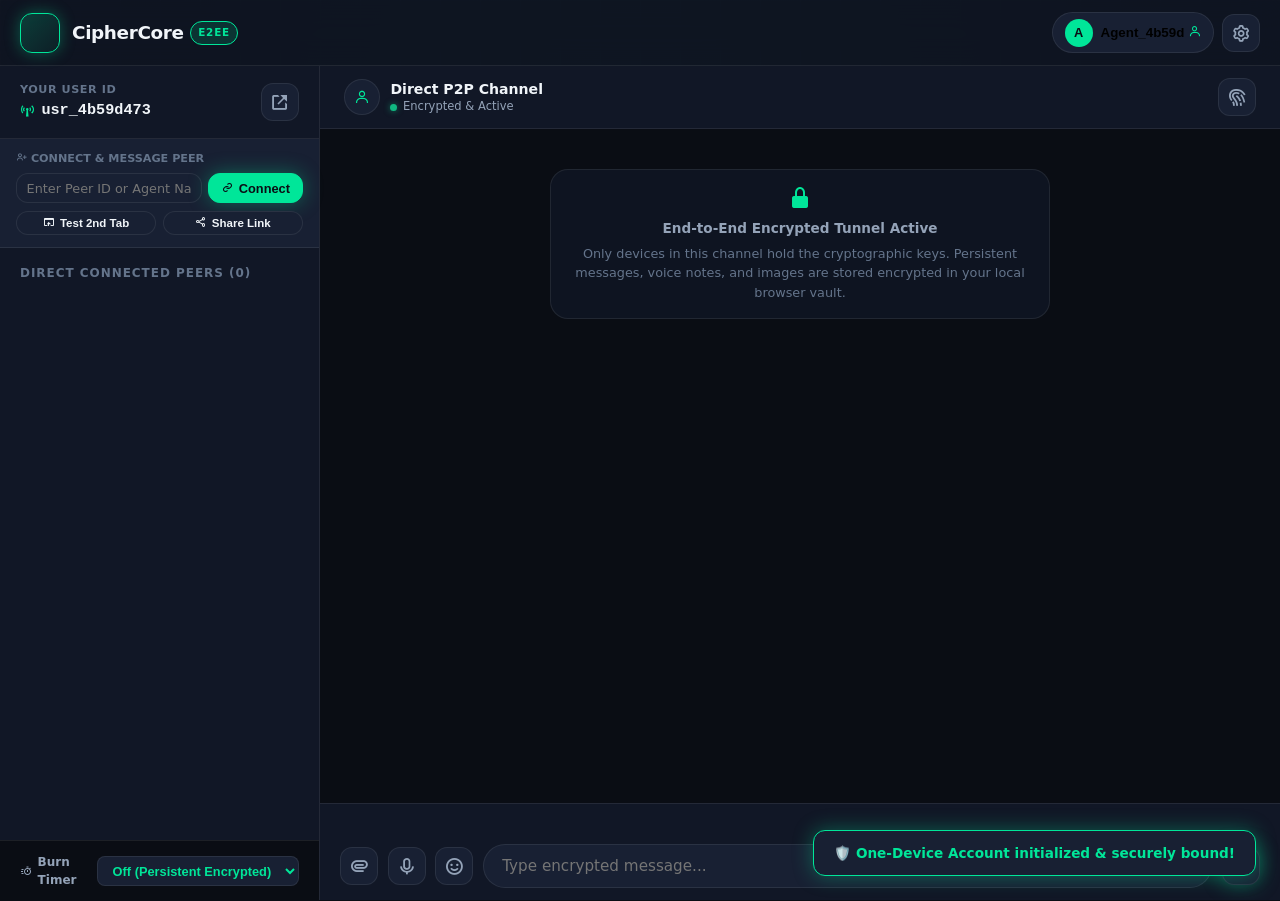
==== index.html @ 52e7b25f "feat: Minimalist UI redesign, uncluttered header, Profile and Settings modals, mobile responsive lay" ====
<!DOCTYPE html>
<html lang="en">
<head>
  <meta charset="UTF-8">
  <meta name="viewport" content="width=device-width, initial-scale=1.0, maximum-scale=1.0, user-scalable=no">
  <title>CipherCore | Zero-Server End-to-End Encrypted (E2EE) Private Chat</title>
  
  <!-- SEO, AEO, & GEO Meta Tags -->
  <meta name="description" content="CipherCore is a military-grade, zero-server, end-to-end encrypted (E2EE) peer-to-peer web chat with unique user URLs, AES-256-GCM encryption, voice notes, image previews, and local encrypted persistence.">
  <meta name="keywords" content="end to end encryption, zero server chat, private chat, E2EE, unique url chat, voice chat, image preview, WebCrypto API, AES-GCM, ECDH, secure messaging, github pages chat">
  <meta name="author" content="CipherCore Security Group">
  <meta name="robots" content="index, follow">
  <meta name="geo.region" content="US">
  <meta name="geo.placename" content="Decentralized / Zero Knowledge">

  <!-- Content Security Policy (Strict Supply-Chain & Zero-Exfiltration Defense) -->
  <meta http-equiv="Content-Security-Policy" content="default-src 'self' blob: data:; script-src 'self' 'unsafe-inline' https://unpkg.com; style-src 'self' 'unsafe-inline' https://fonts.googleapis.com https://unpkg.com; font-src 'self' https://fonts.gstatic.com https://unpkg.com; img-src 'self' data: blob: https:; media-src 'self' data: blob:; connect-src 'self' wss://0.peerjs.com https://0.peerjs.com wss://*.peerjs.com https://*.peerjs.com;">

  <!-- Open Graph / Social Cards -->
  <meta property="og:type" content="website">
  <meta property="og:url" content="https://chat.qezvo.in/">
  <meta property="og:title" content="CipherCore | Zero-Server End-to-End Encrypted Chat">
  <meta property="og:description" content="Serverless, peer-to-peer cryptographic chat with unique user access URLs, encrypted local history, voice notes, image previews, and 60-digit safety numbers.">
  <meta property="og:image" content="https://images.unsplash.com/photo-1550751827-4bd374c3f58b?auto=format&fit=crop&w=1200&q=80">
  <meta property="twitter:card" content="summary_large_image">
  <meta property="twitter:url" content="https://chat.qezvo.in/">
  <meta property="twitter:title" content="CipherCore | Military Grade E2EE Chat">
  <meta property="twitter:description" content="High security zero-server encrypted chat with unique user access URLs and multimedia previews.">
  <link rel="canonical" href="https://chat.qezvo.in/">

  <!-- Favicon & PWA Manifest -->
  <link rel="icon" href="data:image/svg+xml,<svg xmlns=%22http://www.w3.org/2000/svg%22 viewBox=%220 0 100 100%22><text y=%22.9em%22 font-size=%2290%22>🛡️</text></svg>">
  <link rel="manifest" href="manifest.json">
  <meta name="theme-color" content="#0a0d14">

  <!-- Boxicons Icon Library -->
  <link href="https://unpkg.com/boxicons@2.1.4/css/boxicons.min.css" rel="stylesheet">

  <!-- Google Fonts: Inter & JetBrains Mono -->
  <link rel="preconnect" href="https://fonts.googleapis.com">
  <link rel="preconnect" href="https://fonts.gstatic.com" crossorigin>
  <link href="https://fonts.googleapis.com/css2?family=Inter:wght@400;500;600;700;800&family=JetBrains+Mono:wght@400;600;700&display=swap" rel="stylesheet">

  <!-- Stylesheet -->
  <link rel="stylesheet" href="css/style.css?v=minimal_v2">
  <style>
    @media (max-width: 768px) {
      .header-desktop-only {
        display: none !important;
      }
    }
    .identity-banner {
      background: var(--bg-surface-glass);
      border-bottom: 1px solid var(--border-subtle);
      padding: 0.75rem 1.25rem;
      display: flex;
      flex-wrap: wrap;
      align-items: center;
      justify-content: space-between;
      gap: 0.75rem;
    }
    .url-chip-group {
      display: flex;
      flex: 1;
      gap: 0.75rem;
      min-width: 280px;
    }
    .url-chip {
      flex: 1;
      background: var(--bg-base);
      border: 1px solid var(--border-subtle);
      border-radius: var(--radius-md);
      padding: 0.4rem 0.65rem;
      display: flex;
      flex-direction: column;
      gap: 0.2rem;
    }
    .url-chip-label {
      font-size: 0.68rem;
      font-weight: 700;
      text-transform: uppercase;
      letter-spacing: 0.05em;
      display: flex;
      align-items: center;
      gap: 0.35rem;
    }
    .url-chip-row {
      display: flex;
      align-items: center;
      gap: 0.4rem;
    }
    .url-chip-input {
      flex: 1;
      background: transparent;
      border: none;
      color: var(--accent-primary);
      font-family: var(--font-mono);
      font-size: 0.78rem;
      outline: none;
      overflow: hidden;
      text-overflow: ellipsis;
      white-space: nowrap;
    }
    .user-pill-badge {
      display: flex;
      align-items: center;
      gap: 0.5rem;
      background: var(--bg-surface-elevated);
      border: 1px solid var(--border-subtle);
      padding: 0.35rem 0.75rem;
      border-radius: var(--radius-full);
      cursor: pointer;
      transition: border-color 0.2s, background 0.2s;
    }
    .user-pill-badge:hover {
      border-color: var(--accent-primary);
      background: var(--bg-surface-hover);
    }
    .user-pill-avatar {
      width: 28px;
      height: 28px;
      background: var(--accent-primary);
      color: var(--text-inverted);
      border-radius: var(--radius-full);
      display: flex;
      align-items: center;
      justify-content: center;
      font-weight: 800;
      font-size: 0.8rem;
    }
    .peer-connect-box {
      padding: 0.75rem 1rem;
      border-bottom: 1px solid var(--border-subtle);
      background: var(--bg-surface-elevated);
    }
  </style>
</head>
<body>

  <!-- Top App Navigation / Minimalist Header -->
  <header class="app-header">
    <a href="index.html" class="brand-section" title="CipherCore E2EE Architecture">
      <div class="brand-shield">
        <i class='bx bxs-shield-quarter'></i>
      </div>
      <div>
        <div class="brand-title">
          CipherCore <span class="brand-badge">E2EE</span>
        </div>
      </div>
    </a>

    <div class="header-actions">
      <!-- Profile Button (Avatar + Username, opens Profile Modal) -->
      <button type="button" class="user-pill-badge" id="btn-open-profile" title="My Profile & Unique Chat Links">
        <div class="user-pill-avatar" id="user-avatar-badge">A</div>
        <div class="user-pill-info">
          <strong id="user-badge-name">Agent</strong>
          <i class='bx bx-user' style="color:var(--accent-primary); font-size:0.8rem;"></i>
        </div>
      </button>

      <!-- Settings & Security Modal Trigger Button -->
      <button type="button" class="btn btn-secondary btn-icon" id="btn-open-settings" title="Settings & Security">
        <i class='bx bx-cog'></i>
      </button>
    </div>
  </header>

  <!-- Application Main Body -->
  <main class="app-container">

    <!-- ====================================================================
         VIEW 1: ONBOARDING & SETUP VIEW
         ==================================================================== -->
    <section id="view-setup" class="view">
      <div class="setup-view-wrapper">
        <div class="hero-header">
          <div class="hero-pill">
            <i class='bx bxs-lock-alt'></i> 100% Zero-Server Architecture • In-RAM Cryptography
          </div>
          <h1 class="hero-title">
            Military-Grade <span class="hero-highlight">P2P Encrypted</span> Messaging
          </h1>
          <p class="hero-desc">
            Direct peer-to-peer authenticated chat. No databases, no logs, zero cloud servers. Messages are encrypted with AES-256-GCM, PBKDF2 600k rounds, and ephemeral ECDH keys.
          </p>
        </div>

        <!-- Setup Card -->
        <div class="glass-card">
          <div class="card-tabs">
            <button class="tab-btn active" data-tab="create">
              <i class='bx bx-user-pin'></i> Create New Identity
            </button>
            <button class="tab-btn" data-tab="join">
              <i class='bx bx-chat'></i> Connect to Peer ID
            </button>
          </div>

          <form onsubmit="return false;">
            <div class="form-group">
              <label class="form-label" for="setup-username">
                <span>Codename / Username</span>
                <span style="font-size:0.75rem; color:var(--text-subtle);">Pseudonymous Identity</span>
              </label>
              <div class="form-input-wrapper">
                <i class='bx bx-user-circle form-input-icon'></i>
                <input type="text" id="setup-username" class="form-input" placeholder="e.g. Agent_Ghost" autocomplete="off" maxlength="24">
              </div>
            </div>

            <div class="form-group" id="room-id-field" style="display: none;">
              <label class="form-label" for="setup-room-id">
                <span>Target Peer / User ID</span>
                <span style="font-size:0.75rem; color:var(--text-subtle);">usr_...</span>
              </label>
              <div class="form-input-wrapper">
                <i class='bx bx-hash form-input-icon'></i>
                <input type="text" id="setup-room-id" class="form-input mono" placeholder="e.g. usr_a4f91b0c" autocomplete="off">
              </div>
            </div>

            <div class="form-group">
              <label class="form-label" for="setup-password">
                <span>16-Character Cryptographic Key</span>
                <span style="font-size:0.75rem; color:var(--accent-primary);">Auto-Generated CSPRNG</span>
              </label>
              <div class="form-input-wrapper">
                <i class='bx bx-key form-input-icon'></i>
                <input type="text" id="setup-password" class="form-input mono" autocomplete="off" spellcheck="false">
                <button type="button" class="form-action-btn" id="btn-copy-password" title="Copy Key to Clipboard">
                  <i class='bx bx-copy'></i>
                </button>
              </div>

              <div class="password-generator-bar">
                <div class="entropy-meter">
                  <div class="entropy-dots">
                    <span class="entropy-dot"></span>
                    <span class="entropy-dot"></span>
                    <span class="entropy-dot"></span>
                    <span class="entropy-dot"></span>
                  </div>
                  <span id="password-entropy" style="color:var(--accent-primary); font-weight:700;">102 bits</span>
                </div>
                <div class="generator-controls">
                  <button type="button" class="generator-btn" id="btn-regen-password">
                    <i class='bx bx-refresh'></i> Regenerate 16-Char Key
                  </button>
                </div>
              </div>
            </div>

            <button type="button" class="btn btn-primary" id="btn-submit-action" data-action="create" style="width: 100%; margin-top: 1.25rem; padding: 0.85rem;">
              <i class='bx bxs-shield-plus'></i> Generate New Identity & Key
            </button>
          </form>

          <div class="security-guarantees-grid">
            <div class="guarantee-item">
              <i class='bx bx-check-shield'></i>
              <span>AES-256-GCM AEAD</span>
            </div>
            <div class="guarantee-item">
              <i class='bx bx-sync'></i>
              <span>ECDH P-256 Forward Secrecy</span>
            </div>
            <div class="guarantee-item">
              <i class='bx bx-chip'></i>
              <span>PBKDF2 600k Iterations</span>
            </div>
            <div class="guarantee-item">
              <i class='bx bx-server'></i>
              <span>Zero-Server / GitHub Pages</span>
            </div>
          </div>
        </div>
      </div>
    </section>

    <!-- ====================================================================
         VIEW 2: ACTIVE CHATROOM & REAL-TIME P2P INTERFACE
         ==================================================================== -->
    <section id="view-chat" class="view active">
      <div class="chat-layout">

        <!-- Sidebar: Peer Mesh, Peer Search & Ephemeral Settings -->
        <aside class="chat-sidebar" id="chat-sidebar">
          <div class="sidebar-header">
            <div class="room-meta">
              <div class="room-label">Your User ID</div>
              <div class="room-id-display">
                <i class='bx bx-broadcast' style="color:var(--accent-primary);"></i>
                <span id="chat-room-id">usr_active</span>
              </div>
            </div>
            <div style="display:flex; align-items:center; gap:0.35rem;">
              <button class="btn btn-icon" id="btn-share-invite" title="Copy Public Chat Link">
                <i class='bx bx-link-external'></i>
              </button>
              <button class="btn btn-icon sidebar-close-btn" id="btn-close-sidebar" title="Close Drawer Menu">
                <i class='bx bx-x'></i>
              </button>
            </div>
          </div>

          <!-- Peer Connect Box (Search/Connect by Username or ID) -->
          <div class="peer-connect-box">
            <label style="font-size:0.7rem; color:var(--text-subtle); text-transform:uppercase; font-weight:700; display:block; margin-bottom:0.35rem;">
              <i class='bx bx-user-plus'></i> Connect & Message Peer
            </label>
            <div style="display:flex; gap:0.4rem;">
              <input type="text" id="input-peer-connect" class="form-input" style="padding:0.4rem 0.6rem; font-size:0.8rem; flex:1;" placeholder="Enter Peer ID or Agent Name">
              <button class="btn btn-primary" id="btn-connect-peer" style="padding:0.4rem 0.75rem; font-size:0.8rem; display:flex; align-items:center; gap:0.3rem;">
                <i class='bx bx-link'></i> Connect
              </button>
            </div>
            <div id="peer-connect-status" style="font-size:0.72rem; color:var(--text-muted); margin-top:0.35rem; display:none;"></div>
            
            <div style="display:flex; gap:0.4rem; margin-top:0.5rem;">
              <button type="button" class="btn btn-secondary" id="btn-test-second-tab" style="flex:1; padding:0.3rem 0.5rem; font-size:0.72rem; display:flex; align-items:center; justify-content:center; gap:0.3rem;" title="Opens a new tab to test messaging between two tabs on this device">
                <i class='bx bx-window-open'></i> Test 2nd Tab
              </button>
              <button type="button" class="btn btn-secondary" id="btn-copy-chat-quick" style="flex:1; padding:0.3rem 0.5rem; font-size:0.72rem; display:flex; align-items:center; justify-content:center; gap:0.3rem;" title="Copy public chat URL to share">
                <i class='bx bx-share-alt'></i> Share Link
              </button>
            </div>
          </div>

          <div class="sidebar-section-title">
            <span>Direct Connected Peers (<span id="connected-peer-count">0</span>)</span>
          </div>

          <ul class="peer-list" id="chat-peer-list">
            <!-- Dynamically populated peer items -->
          </ul>

          <div class="ephemeral-timer-selector">
            <label class="timer-label" for="select-ephemeral-timer">
              <i class='bx bx-timer'></i> Burn Timer
            </label>
            <select id="select-ephemeral-timer" class="timer-select">
              <option value="0">Off (Persistent Encrypted)</option>
              <option value="10">10 Seconds</option>
              <option value="30">30 Seconds</option>
              <option value="60">1 Minute</option>
              <option value="300">5 Minutes</option>
              <option value="3600">1 Hour</option>
            </select>
          </div>

          <!-- Mobile Quick Tools (Decoy, Theme, Whitepaper, Wipe) -->
          <div class="sidebar-mobile-tools">
            <div class="sidebar-section-title" style="padding: 0.25rem 0 0.5rem 0;">
              <span>System & Privacy Controls</span>
            </div>
            <div class="mobile-tools-grid">
              <button type="button" class="btn btn-secondary mobile-tool-btn" id="btn-mobile-decoy" title="Calculator Decoy Mode">
                <i class='bx bx-calculator'></i>
                <span>Decoy</span>
              </button>
              <button type="button" class="btn btn-secondary mobile-tool-btn" id="btn-mobile-theme" onclick="cycleAppTheme()" title="Switch Cyber Theme">
                <i class='bx bx-palette'></i>
                <span>Theme</span>
              </button>
              <a href="audit.html" class="btn btn-secondary mobile-tool-btn" title="Whitepaper & Threat Model">
                <i class='bx bx-book-open'></i>
                <span>Audit</span>
              </a>
              <button type="button" class="btn btn-secondary mobile-tool-btn text-danger" id="btn-mobile-reset" title="Wipe Local Data">
                <i class='bx bx-trash'></i>
                <span>Wipe</span>
              </button>
            </div>
          </div>
        </aside>

        <!-- Sidebar Tap-to-Dismiss Backdrop for Mobile Drawer -->
        <div class="sidebar-backdrop" id="sidebar-backdrop"></div>

        <!-- Main Chat Feed & Controls -->
        <section class="chat-main">
          <div class="chat-top-banner">
            <div class="chat-banner-left">
              <button class="btn btn-icon mobile-menu-btn" id="btn-mobile-menu" title="Open Peers Drawer">
                <i class='bx bx-menu'></i>
              </button>
              <div class="chat-peer-header-info">
                <div class="chat-peer-header-avatar" id="chat-active-peer-avatar">
                  <i class='bx bx-user'></i>
                </div>
                <div>
                  <div class="chat-peer-header-name" id="chat-active-peer-name">Direct P2P Channel</div>
                  <div class="chat-peer-header-status">
                    <span class="status-dot-pulse"></span>
                    <span id="chat-active-peer-status-text">Encrypted & Active</span>
                  </div>
                </div>
              </div>
            </div>

            <div class="chat-banner-actions">
              <button class="btn btn-secondary btn-icon" id="btn-open-safety-modal" title="View 60-digit Cryptographic Safety Numbers">
                <i class='bx bx-fingerprint'></i>
              </button>
            </div>
          </div>

          <!-- Messages Stream -->
          <div class="messages-container" id="messages-container">
            <div class="chat-welcome-notice">
              <i class='bx bxs-lock-alt'></i>
              <strong>End-to-End Encrypted Tunnel Active</strong>
              <p style="margin-top:0.35rem; font-size:0.8rem; color:var(--text-subtle);">
                Only devices in this channel hold the cryptographic keys. Persistent messages, voice notes, and images are stored encrypted in your local browser vault.
              </p>
            </div>
          </div>

          <!-- Chat Input Bar -->
          <div class="chat-input-area">
            <div class="typing-indicator-bar" id="typing-indicator"></div>

            <!-- Complete Comprehensive Emoji Picker Popover -->
            <div class="emoji-picker-popover" id="emoji-picker-popover" style="display: none;">
              <div class="emoji-picker-header">
                <div class="emoji-search-box">
                  <i class='bx bx-search'></i>
                  <input type="text" id="emoji-search-input" placeholder="Search emojis..." autocomplete="off">
                  <button type="button" id="btn-clear-emoji-search" style="display:none;"><i class='bx bx-x'></i></button>
                </div>
                <button type="button" class="btn-close-emoji" id="btn-close-emoji-picker" title="Close"><i class='bx bx-x'></i></button>
              </div>

              <!-- Category Navigation Tabs -->
              <div class="emoji-category-tabs" id="emoji-category-tabs">
                <button type="button" class="emoji-tab-btn active" data-cat="all" title="All Emojis">✨</button>
                <button type="button" class="emoji-tab-btn" data-cat="smileys" title="Smileys & Emotion">😃</button>
                <button type="button" class="emoji-tab-btn" data-cat="gestures" title="People & Gestures">👋</button>
                <button type="button" class="emoji-tab-btn" data-cat="nature" title="Animals & Nature">🐱</button>
                <button type="button" class="emoji-tab-btn" data-cat="food" title="Food & Drink">🍔</button>
                <button type="button" class="emoji-tab-btn" data-cat="travel" title="Travel & Places">🚀</button>
                <button type="button" class="emoji-tab-btn" data-cat="objects" title="Objects & Tech">💡</button>
                <button type="button" class="emoji-tab-btn" data-cat="symbols" title="Symbols & Security">🔒</button>
                <button type="button" class="emoji-tab-btn" data-cat="flags" title="Flags">🚩</button>
              </div>

              <!-- Scrollable Emoji Grid -->
              <div class="emoji-grid-container" id="emoji-grid-container">
                <!-- Dynamically rendered -->
              </div>

              <!-- Footer with emoji count and active hover preview -->
              <div class="emoji-picker-footer">
                <span id="emoji-preview-text">Click to insert emoji</span>
                <span id="emoji-count-badge" style="font-family:var(--font-mono); font-size:0.7rem; color:var(--text-subtle);">280+ Emojis</span>
              </div>
            </div>

            <div class="input-controls-row">
              <input type="file" id="file-input" style="display: none;">
              <button class="btn btn-icon" id="btn-attach-file" title="Send Encrypted Image, File, or Media">
                <i class='bx bx-paperclip'></i>
              </button>

              <button class="btn btn-icon" id="btn-record-voice" title="Record Encrypted Voice Note">
                <i class='bx bx-microphone'></i>
              </button>

              <!-- Emoji Picker Toggle Button -->
              <button class="btn btn-icon" id="btn-toggle-emoji-picker" title="Open Complete Emoji Picker">
                <i class='bx bx-smile'></i>
              </button>

              <div class="recording-bar" id="recording-bar" style="display: none;">
                <div class="recording-duration">
                  <span class="recording-dot"></span>
                  <span id="recording-duration">00:00</span>
                </div>

                <div class="recording-audio-meter">
                  <div class="voice-waveform-visualizer" id="voice-recording-visualizer">
                    <span class="v-bar"></span>
                    <span class="v-bar"></span>
                    <span class="v-bar"></span>
                    <span class="v-bar"></span>
                    <span class="v-bar"></span>
                    <span class="v-bar"></span>
                    <span class="v-bar"></span>
                    <span class="v-bar"></span>
                    <span class="v-bar"></span>
                    <span class="v-bar"></span>
                    <span class="v-bar"></span>
                    <span class="v-bar"></span>
                  </div>
                  <span id="voice-live-status" class="voice-live-status">Listening...</span>
                </div>

                <div style="display:flex; gap:0.5rem; align-items:center;">
                  <button type="button" class="btn btn-icon" id="btn-cancel-recording" style="background:transparent; color:#ff4757;" title="Cancel recording">
                    <i class='bx bx-x'></i>
                  </button>
                  <button type="button" class="btn btn-icon" id="btn-send-recording" style="background:var(--color-danger); color:#fff;" title="Send voice note">
                    <i class='bx bx-check'></i>
                  </button>
                </div>
              </div>

              <input type="text" id="chat-message-input" class="chat-input" placeholder="Type encrypted message..." autocomplete="off">

              <button class="btn btn-primary btn-icon" id="btn-send-message" title="Send Message">
                <i class='bx bxs-send'></i>
              </button>
            </div>
          </div>
        </section>

      </div>
    </section>

  </main>

  <!-- ====================================================================
       MODAL: IMAGE LIGHTBOX
       ==================================================================== -->
  <div class="image-lightbox-backdrop" id="image-lightbox">
    <button class="lightbox-close-btn" id="btn-close-lightbox" title="Close image preview">
      <i class='bx bx-x'></i>
    </button>
    <img src="" alt="Enlarged E2EE Image" id="lightbox-img" class="lightbox-img">
  </div>

  <!-- ====================================================================
       MODAL: SAFETY NUMBERS & SAS VERIFICATION
       ==================================================================== -->
  <div class="modal-backdrop" id="modal-safety-verification">
    <div class="modal-card">
      <div class="modal-header">
        <h3 class="modal-title">
          <i class='bx bx-fingerprint' style="color:var(--accent-primary);"></i> Cryptographic Safety Numbers
        </h3>
        <button class="btn btn-icon btn-close-modal">
          <i class='bx bx-x'></i>
        </button>
      </div>

      <p style="font-size: 0.85rem; color: var(--text-muted); line-height: 1.6;">
        Compare these 60 numbers with your peer over another secure channel (or in person). If they match exactly, your connection is guaranteed free from any Man-In-The-Middle (MITM) surveillance.
      </p>

      <div class="safety-number-box">
        <div class="safety-digits-grid" id="safety-digits-grid">
          <!-- 12 blocks of 5 digits rendered here -->
        </div>
      </div>

      <div style="text-align: center; margin-top: 1rem;">
        <button class="btn btn-primary" id="btn-verify-safety-ok" style="width: 100%;">
          <i class='bx bx-check-double'></i> I Have Verified Numbers
        </button>
      </div>
    </div>
  </div>

  <!-- ====================================================================
       MODAL 1: USER PROFILE & IDENTITY LINKS
       ==================================================================== -->
  <div class="modal-backdrop" id="modal-profile">
    <div class="modal-card" style="max-width: 520px;">
      <div class="modal-header">
        <h3 class="modal-title">
          <i class='bx bx-user-pin' style="color:var(--accent-primary);"></i> My Identity & Profile
        </h3>
        <button type="button" class="btn btn-icon btn-close-modal" title="Close">
          <i class='bx bx-x'></i>
        </button>
      </div>

      <!-- User Avatar & Codename Card -->
      <div class="profile-hero-card">
        <div class="profile-avatar-large" id="profile-avatar-large">A</div>
        <div style="flex:1;">
          <label class="form-label" for="vault-username">
            <span>Codename / Username</span>
            <span style="font-size:0.75rem; color:var(--accent-primary);">Pseudonymous Identity</span>
          </label>
          <div style="display:flex; gap:0.4rem; align-items:center;">
            <div class="form-input-wrapper" style="flex:1;">
              <i class='bx bx-user form-input-icon'></i>
              <input type="text" id="vault-username" class="form-input" maxlength="24" placeholder="Enter codename (e.g. Ghost)">
            </div>
            <button type="button" class="btn btn-primary" id="btn-save-vault-username" style="padding:0.6rem 0.95rem; font-size:0.82rem; white-space:nowrap; display:flex; align-items:center; gap:0.35rem;" title="Save codename">
              <i class='bx bx-check'></i> Save
            </button>
          </div>
          <div id="vault-username-feedback" style="font-size:0.75rem; color:var(--color-success); margin-top:0.35rem; display:none;">
            <i class='bx bx-check-circle'></i> Codename saved & synced across session
          </div>
        </div>
      </div>

      <!-- Permanent Device ID -->
      <div class="form-group" style="margin-top:1.15rem;">
        <label class="form-label" for="vault-device-id">
          <span>Permanent User / Device ID</span>
          <span style="font-size:0.72rem; color:var(--text-subtle);">Direct Peer Identifier</span>
        </label>
        <div class="form-input-wrapper">
          <i class='bx bx-fingerprint form-input-icon'></i>
          <input type="text" id="vault-device-id" class="form-input mono" readonly>
          <button type="button" class="form-action-btn" id="btn-copy-vault-id" title="Copy Device ID">
            <i class='bx bx-copy'></i>
          </button>
        </div>
      </div>

      <!-- 1. Unique Private Access URL -->
      <div class="url-chip" style="border-color: rgba(0, 230, 153, 0.3); margin-top:0.85rem; padding:0.65rem 0.85rem;">
        <div class="url-chip-label" style="color: var(--accent-primary); margin-bottom:0.3rem;">
          <i class='bx bx-key'></i> Your Unique Access URL (Bookmark to access this account)
        </div>
        <div class="url-chip-row">
          <input type="text" id="unique-access-url" class="url-chip-input" readonly spellcheck="false">
          <button type="button" class="btn btn-icon" id="btn-copy-access-url" style="width:30px; height:30px; font-size:1rem;" title="Copy Private Access URL">
            <i class='bx bx-copy'></i>
          </button>
        </div>
        <div style="font-size:0.7rem; color:var(--text-muted); margin-top:0.3rem;">
          Save this URL securely to restore this account on any browser without passwords.
        </div>
      </div>

      <!-- 2. Public Chat Link -->
      <div class="url-chip" style="border-color: rgba(59, 130, 246, 0.3); margin-top:0.85rem; padding:0.65rem 0.85rem;">
        <div class="url-chip-label" style="color: #60a5fa; margin-bottom:0.3rem;">
          <i class='bx bx-share-alt'></i> Public Chat Link (Share with friends so they message you)
        </div>
        <div class="url-chip-row">
          <input type="text" id="public-chat-url" class="url-chip-input" style="color:#93c5fd;" readonly spellcheck="false">
          <button type="button" class="btn btn-icon" id="btn-copy-public-url" style="width:30px; height:30px; font-size:1rem;" title="Copy Public Chat Link">
            <i class='bx bx-copy'></i>
          </button>
        </div>
        <div style="display:flex; gap:0.4rem; margin-top:0.5rem;">
          <button type="button" class="btn btn-secondary" id="btn-test-second-tab" style="flex:1; padding:0.35rem 0.6rem; font-size:0.75rem; display:flex; align-items:center; justify-content:center; gap:0.3rem;" title="Opens a new tab to test messaging on this device">
            <i class='bx bx-window-open'></i> Test in 2nd Tab
          </button>
          <button type="button" class="btn btn-secondary" id="btn-copy-chat-quick" style="flex:1; padding:0.35rem 0.6rem; font-size:0.75rem; display:flex; align-items:center; justify-content:center; gap:0.3rem;" title="Copy public chat URL to share">
            <i class='bx bx-share-alt'></i> Share Chat Link
          </button>
        </div>
      </div>

      <!-- Master Cryptographic Key (Masked with Eye Toggle) -->
      <div class="form-group" style="margin-top:0.85rem;">
        <label class="form-label" for="vault-secret-key">
          <span>16-Character Master Cryptographic Key</span>
          <span style="font-size:0.72rem; color:var(--accent-primary);">PBKDF2 600k CSPRNG</span>
        </label>
        <div class="form-input-wrapper">
          <i class='bx bx-key form-input-icon'></i>
          <input type="password" id="vault-secret-key" class="form-input mono" readonly>
          <button type="button" class="form-action-btn" id="btn-toggle-key-visibility" style="right: 2.5rem;" title="Show/Hide Key">
            <i class='bx bx-show' id="icon-toggle-key"></i>
          </button>
          <button type="button" class="form-action-btn" id="btn-copy-vault-key" title="Copy Master Key">
            <i class='bx bx-copy'></i>
          </button>
        </div>
      </div>

      <div style="margin-top:1.25rem;">
        <button type="button" class="btn btn-primary btn-close-modal" style="width:100%; padding:0.7rem;">
          <i class='bx bx-check'></i> Done
        </button>
      </div>
    </div>
  </div>

  <!-- ====================================================================
       MODAL 2: SETTINGS & SECURITY CONTROLS
       ==================================================================== -->
  <div class="modal-backdrop" id="modal-settings">
    <div class="modal-card" style="max-width: 520px;">
      <div class="modal-header">
        <h3 class="modal-title">
          <i class='bx bx-cog' style="color:var(--accent-primary);"></i> Settings & Security
        </h3>
        <button type="button" class="btn btn-icon btn-close-modal" title="Close">
          <i class='bx bx-x'></i>
        </button>
      </div>

      <div class="settings-sections-list">
        <!-- 1. System Lock & Privacy -->
        <div class="settings-group">
          <div class="settings-group-title">
            <i class='bx bxs-lock-alt'></i> Security & Locking
          </div>

          <!-- System Lock Button Row -->
          <div class="settings-row">
            <div>
              <div class="settings-row-label">System Lock</div>
              <div class="settings-row-desc">Lock current session with your 4-digit PIN</div>
            </div>
            <button type="button" class="btn btn-secondary" id="btn-system-lock" style="padding:0.4rem 0.75rem; font-size:0.8rem; display:flex; align-items:center; gap:0.35rem;">
              <i class='bx bxs-lock-alt'></i> <span>Lock Now</span>
            </button>
          </div>

          <!-- PIN Lock Configuration -->
          <div class="settings-row" style="flex-direction:column; align-items:stretch; gap:0.5rem;">
            <div style="display:flex; justify-content:space-between; align-items:center;">
              <div>
                <div class="settings-row-label">4-Digit PIN Security</div>
                <div class="settings-row-desc">Require PIN to open app on this device</div>
              </div>
              <label style="display:flex; align-items:center; gap:0.35rem; cursor:pointer; font-size:0.78rem; color:var(--text-muted);">
                <input type="checkbox" id="toggle-pin-lock" style="cursor:pointer;"> Enable
              </label>
            </div>
            <div id="pin-lock-inputs" style="display:none; gap:0.5rem;">
              <input type="password" id="input-device-pin" class="form-input mono" placeholder="Set 4-digit PIN" maxlength="6" style="padding:0.4rem 0.75rem; font-size:0.85rem; flex:1;">
              <button type="button" class="btn btn-primary" id="btn-save-pin" style="padding:0.4rem 0.85rem; font-size:0.8rem;">Save PIN</button>
            </div>
          </div>

          <!-- Decoy Mode -->
          <div class="settings-row">
            <div>
              <div class="settings-row-label">Calculator Decoy Mode</div>
              <div class="settings-row-desc">Disguise app as functional calculator (Type 1337= to exit)</div>
            </div>
            <button type="button" class="btn btn-secondary" id="btn-toggle-decoy" style="padding:0.4rem 0.75rem; font-size:0.8rem; display:flex; align-items:center; gap:0.35rem;">
              <i class='bx bx-calculator'></i> <span>Open Decoy</span>
            </button>
          </div>
        </div>

        <!-- 2. Preferences & Appearance -->
        <div class="settings-group" style="margin-top:1rem;">
          <div class="settings-group-title">
            <i class='bx bx-palette'></i> Preferences & Appearance
          </div>

          <!-- Theme -->
          <div class="settings-row">
            <div>
              <div class="settings-row-label">Cyber Theme</div>
              <div class="settings-row-desc">Cycle dark and minimalist themes</div>
            </div>
            <button type="button" class="btn btn-secondary" id="btn-theme-toggle" onclick="cycleAppTheme()" style="padding:0.4rem 0.75rem; font-size:0.8rem; display:flex; align-items:center; gap:0.35rem;">
              <i class='bx bx-palette'></i> <span>Switch Theme</span>
            </button>
          </div>

          <!-- Ephemeral Timer Default -->
          <div class="settings-row">
            <div>
              <div class="settings-row-label">Message Burn Timer</div>
              <div class="settings-row-desc">Self-destruct timer for messages</div>
            </div>
            <select id="select-ephemeral-timer" class="timer-select" style="max-width:140px; padding:0.35rem 0.5rem; font-size:0.78rem;">
              <option value="0">Off (Persistent)</option>
              <option value="10">10 Seconds</option>
              <option value="30">30 Seconds</option>
              <option value="60">1 Minute</option>
              <option value="300">5 Minutes</option>
              <option value="3600">1 Hour</option>
            </select>
          </div>
        </div>

        <!-- 3. Danger Zone & Purge -->
        <div class="settings-group" style="margin-top:1rem;">
          <div class="settings-group-title" style="color:var(--color-danger);">
            <i class='bx bx-shield-x'></i> Danger Zone
          </div>

          <!-- Panic Killswitch -->
          <div class="settings-row">
            <div>
              <div class="settings-row-label" style="color:var(--color-danger);">Emergency Panic Killswitch</div>
              <div class="settings-row-desc">Purge all keys, local storage, and redirect</div>
            </div>
            <button type="button" class="btn btn-panic" id="btn-panic-wipe" style="padding:0.4rem 0.85rem; font-size:0.8rem; display:flex; align-items:center; gap:0.35rem;" title="EMERGENCY KILLSWITCH: Immediately wipes all keys, purges RAM, and redirects">
              <i class='bx bxs-flame'></i> <span>Panic Wipe</span>
            </button>
          </div>

          <!-- Export Backup -->
          <div class="settings-row">
            <div>
              <div class="settings-row-label">Export Account Backup</div>
              <div class="settings-row-desc">Download encrypted account JSON backup</div>
            </div>
            <button type="button" class="btn btn-secondary" id="btn-export-backup" style="padding:0.4rem 0.75rem; font-size:0.8rem; display:flex; align-items:center; gap:0.35rem;">
              <i class='bx bx-export'></i> <span>Export</span>
            </button>
          </div>

          <!-- Reset / Wipe Account -->
          <div class="settings-row">
            <div>
              <div class="settings-row-label">Reset Local Account</div>
              <div class="settings-row-desc">Wipe local data and generate a new identity</div>
            </div>
            <button type="button" class="btn btn-secondary text-danger" id="btn-reset-account" style="padding:0.4rem 0.75rem; font-size:0.8rem; display:flex; align-items:center; gap:0.35rem;">
              <i class='bx bx-trash'></i> <span>Reset</span>
            </button>
          </div>
        </div>

        <!-- Threat Model Link -->
        <div style="margin-top:1rem;">
          <a href="audit.html" class="btn btn-secondary" style="width:100%; padding:0.55rem; font-size:0.8rem; display:flex; align-items:center; justify-content:center; gap:0.4rem;">
            <i class='bx bx-book-open'></i> <span>Cryptographic Threat Model & Whitepaper</span>
          </a>
        </div>
      </div>

      <div style="margin-top:1.25rem;">
        <button type="button" class="btn btn-primary btn-close-modal" style="width:100%; padding:0.7rem;">
          <i class='bx bx-check'></i> Close Settings
        </button>
      </div>
    </div>
  </div>

  <!-- ====================================================================
       DEVICE PIN UNLOCK OVERLAY (Active if PIN lock is enabled)
       ==================================================================== -->
  <div class="modal-backdrop" id="device-pin-overlay">
    <div class="modal-card pin-overlay-card" style="max-width: 360px; text-align: center;">
      <div class="pin-shield-icon">
        <i class='bx bxs-lock-alt'></i>
      </div>
      <h3 style="font-size: 1.25rem; font-weight: 700; margin-bottom: 0.35rem;">System Locked</h3>
      <p style="font-size: 0.8rem; color: var(--text-muted); margin-bottom: 1.15rem;">
        Enter your 4-digit security PIN to unlock this session.
      </p>
      
      <!-- Visual PIN Indicator Dots -->
      <div class="pin-dots-row" id="pin-dots-row">
        <span class="pin-dot"></span>
        <span class="pin-dot"></span>
        <span class="pin-dot"></span>
        <span class="pin-dot"></span>
      </div>

      <!-- Hidden / Styled Input for Physical Keyboard Support -->
      <input type="password" id="unlock-pin-input" class="form-input mono pin-stealth-input" placeholder="••••" maxlength="4" autocomplete="off" inputmode="numeric">

      <!-- On-Screen Numeric Keypad -->
      <div class="pin-numpad-grid" id="pin-numpad">
        <button type="button" class="numpad-btn" data-key="1">1</button>
        <button type="button" class="numpad-btn" data-key="2">2</button>
        <button type="button" class="numpad-btn" data-key="3">3</button>
        <button type="button" class="numpad-btn" data-key="4">4</button>
        <button type="button" class="numpad-btn" data-key="5">5</button>
        <button type="button" class="numpad-btn" data-key="6">6</button>
        <button type="button" class="numpad-btn" data-key="7">7</button>
        <button type="button" class="numpad-btn" data-key="8">8</button>
        <button type="button" class="numpad-btn" data-key="9">9</button>
        <button type="button" class="numpad-btn numpad-action" data-key="clear" title="Clear">C</button>
        <button type="button" class="numpad-btn" data-key="0">0</button>
        <button type="button" class="numpad-btn numpad-action" data-key="backspace" title="Backspace"><i class='bx bx-backspace'></i></button>
      </div>
      
      <div style="margin-top: 1rem;">
        <button type="button" class="btn btn-primary" id="btn-unlock-pin" style="width:100%; padding:0.65rem;">
          <i class='bx bx-lock-open-alt'></i> Unlock Session
        </button>
      </div>

      <div style="margin-top: 0.75rem;">
        <button type="button" id="btn-forgot-pin" style="background:none; border:none; color:var(--text-subtle); font-size:0.75rem; cursor:pointer; text-decoration:underline;">
          Forgot PIN? Wipe & Reset
        </button>
      </div>
    </div>
  </div>

  <!-- ====================================================================
       DECOY MODE / STEALTH CALCULATOR
       ==================================================================== -->
  <div class="decoy-screen" id="decoy-screen">
    <div class="calculator-wrapper">
      <input type="text" id="calc-display" class="calc-display" value="0" readonly>
      <div class="calc-grid">
        <button class="calc-btn action">C</button>
        <button class="calc-btn action">(</button>
        <button class="calc-btn action">)</button>
        <button class="calc-btn operator">/</button>

        <button class="calc-btn">7</button>
        <button class="calc-btn">8</button>
        <button class="calc-btn">9</button>
        <button class="calc-btn operator">*</button>

        <button class="calc-btn">4</button>
        <button class="calc-btn">5</button>
        <button class="calc-btn">6</button>
        <button class="calc-btn operator">-</button>

        <button class="calc-btn">1</button>
        <button class="calc-btn">2</button>
        <button class="calc-btn">3</button>
        <button class="calc-btn operator">+</button>

        <button class="calc-btn">0</button>
        <button class="calc-btn">.</button>
        <button class="calc-btn operator" style="grid-column: span 2;">=</button>
      </div>
    </div>
    <div style="margin-top: 1.5rem; color: #5f6368; font-size: 0.75rem;">
      Double-click or enter secret code <strong>1337 =</strong> to unlock
    </div>
  </div>

  <!-- Self-Hosted PeerJS Library with Subresource Integrity (SRI) -->
  <script src="js/vendor/peerjs.min.js" integrity="sha384-nlUQ8ZqCbvStErob+biJNzSgltf6urV3VGqhfIfzhmg9RXmpeRm76ELw0pYnKlTR"></script>

  <!-- Application Logic -->
  <script src="js/crypto.js"></script>
  <script src="js/webrtc.js"></script>
  <script src="js/app.js?v=minimal_v2"></script>

  <!-- Theme Switching Script Helper -->
  <script>
    const themes = ['stealth', 'violet', 'cyan'];
    let currentThemeIdx = 0;
    function cycleAppTheme() {
      currentThemeIdx = (currentThemeIdx + 1) % themes.length;
      const theme = themes[currentThemeIdx];
      if (theme === 'stealth') {
        document.documentElement.removeAttribute('data-theme');
      } else {
        document.documentElement.setAttribute('data-theme', theme);
      }
      if (window.cipherApp) {
        window.cipherApp.showToast(`Theme switched to ${theme.toUpperCase()}`);
      }
    }
  </script>
</body>
</html>
---- css/style.css ----
/* ==============================================================================
   CIPHERCORE E2EE CHAT APPLICATION STYLESHEET
   Aesthetics: Modern Cyber-Security, Glassmorphism, Stealth Dark Mode, Micro-animations
   Responsiveness: Mobile-First, Flexbox & CSS Grid, Fluid Typography
   Accessibility: High Contrast, Focus Indicators, WCAG AA Compliant
   ============================================================================== */

:root {
  /* Color Palette - Obsidian Stealth (Default) */
  --bg-base: #0a0d14;
  --bg-surface: #111726;
  --bg-surface-glass: rgba(17, 23, 38, 0.75);
  --bg-surface-elevated: #182033;
  --bg-surface-hover: #1e2942;
  --border-subtle: rgba(255, 255, 255, 0.08);
  --border-glow: rgba(0, 230, 153, 0.25);

  /* Primary Accent: Cryptographic Emerald / Neon Mint */
  --accent-primary: #00e699;
  --accent-primary-hover: #00ffaa;
  --accent-primary-glow: rgba(0, 230, 153, 0.35);
  --accent-secondary: #3b82f6;
  --accent-secondary-glow: rgba(59, 130, 246, 0.3);

  /* Security & Status Colors */
  --color-danger: #ff4757;
  --color-danger-glow: rgba(255, 71, 87, 0.35);
  --color-warning: #ffa502;
  --color-success: #2ed573;
  --color-info: #70a1ff;

  /* Typography Colors */
  --text-main: #f1f5f9;
  --text-muted: #94a3b8;
  --text-subtle: #64748b;
  --text-inverted: #0a0d14;

  /* Fonts */
  --font-sans: 'Inter', system-ui, -apple-system, BlinkMacSystemFont, 'Segoe UI', Roboto, sans-serif;
  --font-mono: 'JetBrains Mono', 'Fira Code', 'SF Mono', Consolas, monospace;

  /* Geometry & Shadows */
  --radius-sm: 8px;
  --radius-md: 12px;
  --radius-lg: 18px;
  --radius-xl: 24px;
  --radius-full: 9999px;

  --shadow-glass: 0 8px 32px 0 rgba(0, 0, 0, 0.45);
  --shadow-glow: 0 0 20px var(--accent-primary-glow);
  --shadow-danger: 0 0 20px var(--color-danger-glow);

  --transition-fast: 0.15s cubic-bezier(0.4, 0, 0.2, 1);
  --transition-normal: 0.25s cubic-bezier(0.4, 0, 0.2, 1);
  --transition-bounce: 0.4s cubic-bezier(0.175, 0.885, 0.32, 1.275);
}

/* Cyber Violet Theme */
[data-theme="violet"] {
  --bg-base: #0b0914;
  --bg-surface: #151128;
  --bg-surface-glass: rgba(21, 17, 40, 0.78);
  --bg-surface-elevated: #1e1939;
  --bg-surface-hover: #29224d;
  --accent-primary: #a855f7;
  --accent-primary-hover: #c084fc;
  --accent-primary-glow: rgba(168, 85, 247, 0.35);
  --border-glow: rgba(168, 85, 247, 0.3);
}

/* Electric Cyan Theme */
[data-theme="cyan"] {
  --bg-base: #061118;
  --bg-surface: #0c1e2b;
  --bg-surface-glass: rgba(12, 30, 43, 0.78);
  --bg-surface-elevated: #112a3d;
  --bg-surface-hover: #193a52;
  --accent-primary: #06b6d4;
  --accent-primary-hover: #22d3ee;
  --accent-primary-glow: rgba(6, 182, 212, 0.35);
  --border-glow: rgba(6, 182, 212, 0.3);
}

/* Reset & Base */
*, *::before, *::after {
  box-sizing: border-box;
  margin: 0;
  padding: 0;
}

html, body {
  width: 100%;
  height: 100%;
  font-family: var(--font-sans);
  background-color: var(--bg-base);
  color: var(--text-main);
  line-height: 1.5;
  overflow-x: hidden;
  -webkit-font-smoothing: antialiased;
  -moz-osx-font-smoothing: grayscale;
}

/* Background Cyber Grid Pattern */
body::before {
  content: '';
  position: fixed;
  top: 0;
  left: 0;
  width: 100%;
  height: 100%;
  background-image: 
    radial-gradient(circle at 50% 20%, rgba(0, 230, 153, 0.04) 0%, transparent 60%),
    linear-gradient(rgba(255, 255, 255, 0.02) 1px, transparent 1px),
    linear-gradient(90deg, rgba(255, 255, 255, 0.02) 1px, transparent 1px);
  background-size: 100% 100%, 40px 40px, 40px 40px;
  pointer-events: none;
  z-index: 0;
}

/* Privacy Blur Effect when Tab Inactive / Screen Obscured */
body.privacy-blurred main {
  filter: blur(14px) brightness(0.7);
  pointer-events: none;
  transition: filter var(--transition-normal);
}

/* Top App Bar / HUD */
.app-header {
  position: sticky;
  top: 0;
  z-index: 100;
  background: var(--bg-surface-glass);
  backdrop-filter: blur(16px);
  -webkit-backdrop-filter: blur(16px);
  border-bottom: 1px solid var(--border-subtle);
  padding: 0.75rem 1.25rem;
  display: flex;
  align-items: center;
  justify-content: space-between;
  gap: 1rem;
}

.brand-section {
  display: flex;
  align-items: center;
  gap: 0.75rem;
  text-decoration: none;
  color: inherit;
}

.brand-shield {
  width: 40px;
  height: 40px;
  background: linear-gradient(135deg, rgba(0, 230, 153, 0.2), rgba(0, 230, 153, 0.05));
  border: 1px solid var(--accent-primary);
  border-radius: var(--radius-md);
  display: flex;
  align-items: center;
  justify-content: center;
  color: var(--accent-primary);
  font-size: 1.4rem;
  box-shadow: 0 0 15px var(--accent-primary-glow);
  animation: pulse-glow 3s infinite alternate ease-in-out;
}

@keyframes pulse-glow {
  0% { box-shadow: 0 0 10px var(--accent-primary-glow); }
  100% { box-shadow: 0 0 22px var(--accent-primary-glow); }
}

.brand-title {
  font-size: 1.15rem;
  font-weight: 700;
  letter-spacing: -0.02em;
  display: flex;
  align-items: center;
  gap: 0.4rem;
}

.brand-badge {
  font-size: 0.65rem;
  text-transform: uppercase;
  font-weight: 800;
  letter-spacing: 0.08em;
  padding: 0.2rem 0.45rem;
  border-radius: var(--radius-full);
  background: rgba(0, 230, 153, 0.15);
  color: var(--accent-primary);
  border: 1px solid var(--accent-primary);
}

.header-actions {
  display: flex;
  align-items: center;
  gap: 0.5rem;
}

/* Buttons */
.btn {
  display: inline-flex;
  align-items: center;
  justify-content: center;
  gap: 0.5rem;
  padding: 0.6rem 1.1rem;
  border-radius: var(--radius-md);
  font-size: 0.9rem;
  font-weight: 600;
  cursor: pointer;
  border: 1px solid transparent;
  transition: all var(--transition-fast);
  text-decoration: none;
  outline: none;
  user-select: none;
}

.btn:focus-visible {
  box-shadow: 0 0 0 3px var(--accent-primary-glow);
}

.btn-primary {
  background: var(--accent-primary);
  color: var(--text-inverted);
  border-color: var(--accent-primary);
  box-shadow: var(--shadow-glow);
}

.btn-primary:hover {
  background: var(--accent-primary-hover);
  transform: translateY(-1px);
  box-shadow: 0 0 24px var(--accent-primary-glow);
}

.btn-secondary {
  background: var(--bg-surface-elevated);
  color: var(--text-main);
  border-color: var(--border-subtle);
}

.btn-secondary:hover {
  background: var(--bg-surface-hover);
  border-color: rgba(255, 255, 255, 0.2);
}

.btn-danger {
  background: rgba(255, 71, 87, 0.15);
  color: var(--color-danger);
  border-color: rgba(255, 71, 87, 0.35);
}

.btn-danger:hover {
  background: var(--color-danger);
  color: #fff;
  box-shadow: var(--shadow-danger);
}

.btn-icon {
  width: 38px;
  height: 38px;
  padding: 0;
  border-radius: var(--radius-md);
  font-size: 1.25rem;
  background: var(--bg-surface-elevated);
  color: var(--text-muted);
  border: 1px solid var(--border-subtle);
}

.btn-icon:hover {
  color: var(--text-main);
  background: var(--bg-surface-hover);
  border-color: rgba(255, 255, 255, 0.2);
}

.btn-icon.active {
  color: var(--accent-primary);
  border-color: var(--accent-primary);
  background: rgba(0, 230, 153, 0.1);
}

/* Panic Killswitch Button */
.btn-panic {
  background: linear-gradient(135deg, rgba(255, 71, 87, 0.25), rgba(255, 71, 87, 0.05));
  color: var(--color-danger);
  border: 1px solid rgba(255, 71, 87, 0.4);
  font-weight: 700;
  padding: 0.45rem 0.85rem;
  font-size: 0.82rem;
  animation: danger-glow 2.5s infinite alternate;
}

@keyframes danger-glow {
  0% { border-color: rgba(255, 71, 87, 0.3); }
  100% { border-color: rgba(255, 71, 87, 0.8); box-shadow: 0 0 12px var(--color-danger-glow); }
}

.btn-panic:hover {
  background: var(--color-danger);
  color: #ffffff;
}

/* Main Container Layout */
.app-container {
  position: relative;
  z-index: 1;
  max-width: 1400px;
  margin: 0 auto;
  min-height: calc(100vh - 65px);
  min-height: calc(100dvh - 65px);
  width: 100%;
  display: flex;
  flex-direction: column;
}

/* Views (SPA Switching) */
.view {
  display: none;
  opacity: 0;
  transform: translateY(8px);
  transition: opacity var(--transition-normal), transform var(--transition-normal);
}

.view.active {
  display: flex;
  opacity: 1;
  transform: translateY(0);
  flex-direction: column;
  flex: 1;
}

/* ==============================================================================
   VIEW 1: LANDING & ROOM SETUP VIEW
   ============================================================================== */
.setup-view-wrapper {
  display: flex;
  flex-direction: column;
  align-items: center;
  justify-content: center;
  padding: 2rem 1.25rem;
  min-height: calc(100vh - 80px);
}

.hero-header {
  text-align: center;
  max-width: 680px;
  margin-bottom: 2rem;
}

.hero-pill {
  display: inline-flex;
  align-items: center;
  gap: 0.5rem;
  padding: 0.35rem 0.85rem;
  border-radius: var(--radius-full);
  background: rgba(0, 230, 153, 0.08);
  border: 1px solid var(--border-glow);
  color: var(--accent-primary);
  font-size: 0.8rem;
  font-weight: 600;
  margin-bottom: 1.25rem;
}

.hero-title {
  font-size: clamp(2rem, 4vw, 3rem);
  font-weight: 800;
  line-height: 1.15;
  letter-spacing: -0.03em;
  margin-bottom: 1rem;
  background: linear-gradient(135deg, #ffffff 40%, var(--text-muted) 100%);
  -webkit-background-clip: text;
  background-clip: text;
  -webkit-text-fill-color: transparent;
}

.hero-highlight {
  background: linear-gradient(135deg, var(--accent-primary) 0%, #38ef7d 100%);
  -webkit-background-clip: text;
  background-clip: text;
  -webkit-text-fill-color: transparent;
}

.hero-desc {
  font-size: 1rem;
  color: var(--text-muted);
  line-height: 1.6;
}

/* Card Styling */
.glass-card {
  width: 100%;
  max-width: 580px;
  background: var(--bg-surface-glass);
  backdrop-filter: blur(20px);
  -webkit-backdrop-filter: blur(20px);
  border: 1px solid var(--border-subtle);
  border-radius: var(--radius-xl);
  padding: 2rem;
  box-shadow: var(--shadow-glass);
}

/* Tab Navigation inside Card */
.card-tabs {
  display: grid;
  grid-template-columns: 1fr 1fr;
  background: var(--bg-base);
  padding: 0.35rem;
  border-radius: var(--radius-md);
  margin-bottom: 1.5rem;
  border: 1px solid var(--border-subtle);
}

.tab-btn {
  padding: 0.65rem 1rem;
  background: transparent;
  border: none;
  color: var(--text-muted);
  font-weight: 600;
  font-size: 0.9rem;
  border-radius: var(--radius-sm);
  cursor: pointer;
  display: flex;
  align-items: center;
  justify-content: center;
  gap: 0.5rem;
  transition: all var(--transition-fast);
}

.tab-btn.active {
  background: var(--bg-surface-elevated);
  color: var(--accent-primary);
  box-shadow: 0 2px 8px rgba(0, 0, 0, 0.4);
}

/* Form Elements */
.form-group {
  margin-bottom: 1.25rem;
}

.form-label {
  display: flex;
  justify-content: space-between;
  align-items: center;
  font-size: 0.85rem;
  font-weight: 600;
  color: var(--text-muted);
  margin-bottom: 0.5rem;
}

.form-input-wrapper {
  position: relative;
  display: flex;
  align-items: center;
}

.form-input-icon {
  position: absolute;
  left: 1rem;
  color: var(--text-subtle);
  font-size: 1.2rem;
  pointer-events: none;
}

.form-input {
  width: 100%;
  padding: 0.75rem 1rem 0.75rem 2.75rem;
  background: var(--bg-surface-elevated);
  border: 1px solid var(--border-subtle);
  border-radius: var(--radius-md);
  color: var(--text-main);
  font-size: 0.95rem;
  font-family: inherit;
  transition: border-color var(--transition-fast), box-shadow var(--transition-fast);
}

.form-input.mono {
  font-family: var(--font-mono);
  font-size: 0.9rem;
  letter-spacing: 0.04em;
}

.form-input:focus {
  outline: none;
  border-color: var(--accent-primary);
  box-shadow: 0 0 0 3px var(--accent-primary-glow);
}

.form-action-btn {
  position: absolute;
  right: 0.5rem;
  background: transparent;
  border: none;
  color: var(--text-muted);
  padding: 0.4rem;
  border-radius: var(--radius-sm);
  cursor: pointer;
  display: flex;
  align-items: center;
  font-size: 1.1rem;
}

.form-action-btn:hover {
  color: var(--accent-primary);
  background: rgba(255, 255, 255, 0.05);
}

/* Password Generator Meter */
.password-generator-bar {
  display: flex;
  align-items: center;
  justify-content: space-between;
  margin-top: 0.5rem;
  padding: 0.4rem 0.6rem;
  background: var(--bg-base);
  border-radius: var(--radius-sm);
  border: 1px solid var(--border-subtle);
  font-size: 0.75rem;
}

.entropy-meter {
  display: flex;
  align-items: center;
  gap: 0.4rem;
}

.entropy-dots {
  display: flex;
  gap: 3px;
}

.entropy-dot {
  width: 12px;
  height: 4px;
  border-radius: 2px;
  background: rgba(255, 255, 255, 0.1);
}

.entropy-dot.active-low { background: var(--color-danger); }
.entropy-dot.active-med { background: var(--color-warning); }
.entropy-dot.active-high { background: var(--accent-primary); box-shadow: 0 0 6px var(--accent-primary-glow); }

.generator-controls {
  display: flex;
  gap: 0.5rem;
}

.generator-btn {
  background: transparent;
  border: none;
  color: var(--accent-primary);
  cursor: pointer;
  display: flex;
  align-items: center;
  gap: 0.25rem;
  font-size: 0.75rem;
  font-weight: 600;
}

.generator-btn:hover {
  text-decoration: underline;
}

/* Security Features List in Card */
.security-guarantees-grid {
  display: grid;
  grid-template-columns: repeat(2, 1fr);
  gap: 0.75rem;
  margin-top: 1.5rem;
  padding-top: 1.25rem;
  border-top: 1px solid var(--border-subtle);
}

.guarantee-item {
  display: flex;
  align-items: center;
  gap: 0.5rem;
  font-size: 0.8rem;
  color: var(--text-muted);
}

.guarantee-item i {
  color: var(--accent-primary);
  font-size: 1.1rem;
}

/* ==============================================================================
   VIEW 2: ACTIVE CHATROOM & P2P MESH INTERFACE
   ============================================================================== */
.chat-layout {
  display: flex;
  flex: 1;
  min-height: 0;
  height: calc(100vh - 65px);
  height: calc(100dvh - 65px);
  position: relative;
  overflow: hidden;
}

/* Sidebar: Connected Peers & Security Stats */
.chat-sidebar {
  width: 320px;
  background: var(--bg-surface);
  border-right: 1px solid var(--border-subtle);
  display: flex;
  flex-direction: column;
  transition: transform var(--transition-normal);
  z-index: 20;
}

.sidebar-header {
  padding: 1rem 1.25rem;
  border-bottom: 1px solid var(--border-subtle);
  display: flex;
  justify-content: space-between;
  align-items: center;
}

.room-meta {
  overflow: hidden;
}

.room-label {
  font-size: 0.7rem;
  text-transform: uppercase;
  letter-spacing: 0.05em;
  color: var(--text-subtle);
  font-weight: 700;
}

.room-id-display {
  font-family: var(--font-mono);
  font-size: 0.95rem;
  font-weight: 700;
  color: var(--text-main);
  white-space: nowrap;
  overflow: hidden;
  text-overflow: ellipsis;
  display: flex;
  align-items: center;
  gap: 0.4rem;
}

.sidebar-section-title {
  font-size: 0.75rem;
  text-transform: uppercase;
  letter-spacing: 0.08em;
  color: var(--text-subtle);
  padding: 1rem 1.25rem 0.5rem;
  font-weight: 700;
}

.peer-list {
  flex: 1;
  overflow-y: auto;
  padding: 0.5rem 0.75rem;
  list-style: none;
  display: flex;
  flex-direction: column;
  gap: 0.5rem;
}

.peer-item {
  display: flex;
  align-items: center;
  gap: 0.75rem;
  padding: 0.75rem;
  border-radius: var(--radius-md);
  background: var(--bg-surface-elevated);
  border: 1px solid var(--border-subtle);
  transition: background var(--transition-fast);
}

.peer-avatar {
  width: 36px;
  height: 36px;
  border-radius: var(--radius-full);
  background: linear-gradient(135deg, #1e2942, #334155);
  border: 1px solid var(--accent-primary);
  display: flex;
  align-items: center;
  justify-content: center;
  font-weight: 700;
  font-size: 0.85rem;
  color: var(--accent-primary);
  flex-shrink: 0;
  position: relative;
}

.peer-status-dot {
  position: absolute;
  bottom: 0;
  right: 0;
  width: 10px;
  height: 10px;
  border-radius: 50%;
  background: var(--color-success);
  border: 2px solid var(--bg-surface-elevated);
}

.peer-info {
  flex: 1;
  overflow: hidden;
}

.peer-name {
  font-size: 0.88rem;
  font-weight: 600;
  color: var(--text-main);
  white-space: nowrap;
  overflow: hidden;
  text-overflow: ellipsis;
}

.peer-fingerprint {
  font-family: var(--font-mono);
  font-size: 0.7rem;
  color: var(--text-subtle);
}

/* Ephemeral Message Timer Control */
.ephemeral-timer-selector {
  padding: 0.75rem 1.25rem;
  background: var(--bg-base);
  border-top: 1px solid var(--border-subtle);
  display: flex;
  align-items: center;
  justify-content: space-between;
  gap: 0.5rem;
}

.timer-label {
  font-size: 0.75rem;
  color: var(--text-muted);
  display: flex;
  align-items: center;
  gap: 0.35rem;
  font-weight: 600;
}

.timer-select {
  background: var(--bg-surface-elevated);
  color: var(--accent-primary);
  border: 1px solid var(--border-subtle);
  padding: 0.35rem 0.65rem;
  border-radius: var(--radius-sm);
  font-size: 0.8rem;
  font-weight: 600;
  outline: none;
  cursor: pointer;
}

/* Chat Main Pane */
.chat-main {
  flex: 1;
  display: flex;
  flex-direction: column;
  background: var(--bg-base);
  position: relative;
  overflow: hidden;
}

/* Chat Header */
.chat-top-banner {
  padding: 0.75rem 1.5rem;
  background: var(--bg-surface);
  border-bottom: 1px solid var(--border-subtle);
  display: flex;
  align-items: center;
  justify-content: space-between;
  gap: 1rem;
}

.security-indicator {
  display: flex;
  align-items: center;
  gap: 0.6rem;
}

.verified-lock-badge {
  display: inline-flex;
  align-items: center;
  gap: 0.35rem;
  background: rgba(0, 230, 153, 0.1);
  border: 1px solid var(--accent-primary);
  color: var(--accent-primary);
  font-size: 0.75rem;
  font-weight: 700;
  padding: 0.25rem 0.6rem;
  border-radius: var(--radius-full);
}

.chat-banner-actions {
  display: flex;
  align-items: center;
  gap: 0.5rem;
}

/* Message Feed Area */
.messages-container {
  flex: 1;
  overflow-y: auto;
  padding: 1.5rem;
  display: flex;
  flex-direction: column;
  gap: 1rem;
  scroll-behavior: smooth;
}

.chat-welcome-notice {
  text-align: center;
  margin: 1rem auto;
  max-width: 500px;
  background: var(--bg-surface-glass);
  border: 1px solid var(--border-subtle);
  padding: 1rem 1.5rem;
  border-radius: var(--radius-lg);
  font-size: 0.85rem;
  color: var(--text-muted);
}

.chat-welcome-notice i {
  color: var(--accent-primary);
  font-size: 1.5rem;
  margin-bottom: 0.5rem;
  display: block;
}

/* Message Bubbles */
.message-row {
  display: flex;
  flex-direction: column;
  max-width: 75%;
  position: relative;
  animation: message-in 0.2s cubic-bezier(0.16, 1, 0.3, 1);
}

@keyframes message-in {
  from { opacity: 0; transform: translateY(6px); }
  to { opacity: 1; transform: translateY(0); }
}

.message-row.outgoing {
  align-self: flex-end;
}

.message-row.incoming {
  align-self: flex-start;
}

.message-meta-header {
  display: flex;
  align-items: center;
  gap: 0.5rem;
  font-size: 0.75rem;
  color: var(--text-subtle);
  margin-bottom: 0.25rem;
  padding: 0 0.5rem;
}

.message-author {
  font-weight: 600;
  color: var(--text-muted);
}

.message-bubble {
  padding: 0.85rem 1.15rem;
  border-radius: var(--radius-lg);
  font-size: 0.95rem;
  line-height: 1.5;
  word-break: break-word;
  position: relative;
  box-shadow: 0 2px 8px rgba(0, 0, 0, 0.25);
}

.message-row.outgoing .message-bubble {
  background: linear-gradient(135deg, #009966, #006644);
  color: #ffffff;
  border-bottom-right-radius: 4px;
}

.message-row.incoming .message-bubble {
  background: var(--bg-surface-elevated);
  border: 1px solid var(--border-subtle);
  color: var(--text-main);
  border-bottom-left-radius: 4px;
}

.message-footer {
  display: flex;
  align-items: center;
  justify-content: flex-end;
  gap: 0.4rem;
  font-size: 0.7rem;
  margin-top: 0.35rem;
  opacity: 0.8;
}

/* Self-Destruct Timer Progress Bar */
.burn-timer-bar {
  position: absolute;
  bottom: 0;
  left: 0;
  height: 3px;
  background: var(--color-warning);
  border-radius: 0 0 var(--radius-lg) var(--radius-lg);
  transition: width 1s linear;
  box-shadow: 0 0 6px var(--color-warning);
}

/* Encrypted File / Media Card in Chat */
.file-attachment-card {
  display: flex;
  align-items: center;
  gap: 0.75rem;
  background: rgba(0, 0, 0, 0.25);
  border: 1px solid rgba(255, 255, 255, 0.1);
  padding: 0.75rem;
  border-radius: var(--radius-md);
  margin-top: 0.4rem;
}

.file-icon-box {
  width: 44px;
  height: 44px;
  background: var(--bg-surface-hover);
  border-radius: var(--radius-sm);
  display: flex;
  align-items: center;
  justify-content: center;
  font-size: 1.5rem;
  color: var(--accent-primary);
  flex-shrink: 0;
}

.file-details {
  flex: 1;
  overflow: hidden;
}

.file-name {
  font-weight: 600;
  font-size: 0.85rem;
  white-space: nowrap;
  overflow: hidden;
  text-overflow: ellipsis;
}

.file-size {
  font-size: 0.75rem;
  color: var(--text-muted);
}

.file-download-btn {
  background: var(--accent-primary);
  color: var(--text-inverted);
  border: none;
  padding: 0.4rem 0.75rem;
  border-radius: var(--radius-sm);
  font-size: 0.8rem;
  font-weight: 600;
  cursor: pointer;
  display: flex;
  align-items: center;
  gap: 0.25rem;
}

/* Image Preview in Chat */
.chat-image-preview-wrapper {
  margin-top: 0.4rem;
  border-radius: var(--radius-md);
  overflow: hidden;
  max-width: 320px;
  border: 1px solid rgba(255, 255, 255, 0.15);
  background: #000;
  cursor: pointer;
  position: relative;
}

.chat-image-preview {
  width: 100%;
  height: auto;
  max-height: 280px;
  object-fit: cover;
  display: block;
  transition: transform var(--transition-fast);
}

.chat-image-preview:hover {
  transform: scale(1.02);
}

.image-badge {
  position: absolute;
  top: 8px;
  right: 8px;
  background: rgba(0, 0, 0, 0.65);
  color: var(--accent-primary);
  padding: 0.2rem 0.5rem;
  border-radius: var(--radius-full);
  font-size: 0.7rem;
  font-weight: 700;
  backdrop-filter: blur(4px);
  display: flex;
  align-items: center;
  gap: 0.25rem;
}

/* Voice Note Interactive Audio Player Card */
.voice-note-card {
  display: flex;
  flex-direction: column;
  gap: 0.6rem;
  background: rgba(10, 15, 26, 0.75);
  border: 1px solid rgba(0, 230, 153, 0.35);
  padding: 0.85rem 1.1rem;
  border-radius: var(--radius-md);
  margin-top: 0.4rem;
  min-width: 270px;
  max-width: 360px;
  box-shadow: 0 4px 16px rgba(0, 0, 0, 0.4), inset 0 1px 0 rgba(255, 255, 255, 0.05);
}

.voice-note-header {
  display: flex;
  align-items: center;
  justify-content: space-between;
  font-size: 0.78rem;
  color: var(--accent-primary);
  font-weight: 700;
  letter-spacing: 0.02em;
}

.voice-duration-tag {
  background: rgba(0, 230, 153, 0.15);
  border: 1px solid rgba(0, 230, 153, 0.3);
  padding: 0.15rem 0.45rem;
  border-radius: var(--radius-full);
  font-family: var(--font-mono);
  font-size: 0.72rem;
  color: #00e699;
}

.voice-player-body {
  display: flex;
  align-items: center;
  gap: 0.75rem;
  background: rgba(0, 0, 0, 0.3);
  border: 1px solid rgba(255, 255, 255, 0.06);
  border-radius: var(--radius-md);
  padding: 0.5rem 0.75rem;
}

.voice-play-btn {
  width: 38px;
  height: 38px;
  border-radius: 50%;
  background: var(--accent-primary);
  color: var(--text-inverted);
  border: none;
  display: flex;
  align-items: center;
  justify-content: center;
  font-size: 1.3rem;
  cursor: pointer;
  flex-shrink: 0;
  box-shadow: 0 0 12px var(--accent-primary-glow);
  transition: transform var(--transition-fast), background var(--transition-fast);
}

.voice-play-btn:hover {
  transform: scale(1.08);
  background: #00ffaa;
}

.voice-play-btn:active {
  transform: scale(0.95);
}

.voice-waveform-track {
  flex: 1;
  position: relative;
  height: 30px;
  display: flex;
  align-items: center;
  cursor: pointer;
  overflow: hidden;
  user-select: none;
}

.voice-waveform-progress {
  position: absolute;
  left: 0;
  top: 0;
  bottom: 0;
  width: 0%;
  background: rgba(0, 230, 153, 0.22);
  border-right: 2px solid #00e699;
  border-radius: 4px;
  pointer-events: none;
  transition: width 0.08s linear;
}

.voice-waveform-bars {
  display: flex;
  align-items: center;
  gap: 2.5px;
  width: 100%;
  height: 100%;
}

.voice-waveform-bars span {
  flex: 1;
  background: rgba(255, 255, 255, 0.25);
  border-radius: 2px;
  min-height: 4px;
  transition: height 0.15s ease, background 0.15s ease;
}

.voice-waveform-bars.playing span {
  background: var(--accent-primary);
  animation: soundwave 0.8s infinite alternate ease-in-out;
}

@keyframes soundwave {
  0% { opacity: 0.5; }
  100% { opacity: 1; filter: brightness(1.25); }
}

.voice-time-display {
  font-family: var(--font-mono);
  font-size: 0.75rem;
  color: var(--text-muted);
  min-width: 32px;
  text-align: right;
  flex-shrink: 0;
}

.voice-footer-controls {
  display: flex;
  align-items: center;
  justify-content: space-between;
  font-size: 0.72rem;
  padding-top: 0.2rem;
  border-top: 1px solid rgba(255, 255, 255, 0.05);
}

.voice-save-btn {
  color: var(--text-subtle);
  text-decoration: none;
  display: flex;
  align-items: center;
  gap: 0.25rem;
  padding: 0.2rem 0.45rem;
  border-radius: var(--radius-sm);
  background: rgba(255, 255, 255, 0.04);
  font-size: 0.72rem;
  transition: color var(--transition-fast), background var(--transition-fast);
}

.voice-save-btn:hover {
  color: var(--accent-primary);
  background: rgba(0, 230, 153, 0.1);
}

/* Clickable Links & Link Previews */
.message-bubble a.chat-link {
  color: #38bdf8;
  text-decoration: underline;
  word-break: break-all;
  font-weight: 500;
}

.message-bubble a.chat-link:hover {
  color: #7dd3fc;
}

.link-preview-card {
  margin-top: 0.5rem;
  background: rgba(0, 0, 0, 0.4);
  border: 1px solid rgba(56, 189, 248, 0.3);
  border-radius: var(--radius-md);
  padding: 0.6rem 0.85rem;
  display: flex;
  align-items: center;
  gap: 0.6rem;
  text-decoration: none;
  color: inherit;
  transition: background var(--transition-fast), border-color var(--transition-fast);
}

.link-preview-card:hover {
  background: rgba(56, 189, 248, 0.12);
  border-color: #38bdf8;
}

.link-preview-icon {
  font-size: 1.5rem;
  color: #38bdf8;
  flex-shrink: 0;
}

.link-preview-meta {
  flex: 1;
  overflow: hidden;
}

.link-preview-domain {
  font-size: 0.7rem;
  text-transform: uppercase;
  font-weight: 700;
  color: #7dd3fc;
  letter-spacing: 0.05em;
}

.link-preview-url {
  font-size: 0.82rem;
  color: var(--text-main);
  white-space: nowrap;
  overflow: hidden;
  text-overflow: ellipsis;
}

/* Full-Featured Emoji Picker Popover */
.chat-input-area {
  position: relative;
  padding: 0.85rem 1.25rem;
  background: var(--bg-surface);
  border-top: 1px solid var(--border-subtle);
  display: flex;
  flex-direction: column;
  gap: 0.5rem;
}

.emoji-picker-popover {
  position: absolute;
  bottom: calc(100% + 8px);
  left: 1.25rem;
  width: 370px;
  max-width: calc(100vw - 2.5rem);
  background: var(--bg-surface-elevated);
  border: 1px solid var(--border-glow);
  border-radius: var(--radius-lg);
  box-shadow: 0 16px 45px rgba(0, 0, 0, 0.65), 0 0 25px var(--accent-primary-glow);
  z-index: 250;
  display: flex;
  flex-direction: column;
  overflow: hidden;
  backdrop-filter: blur(20px);
  -webkit-backdrop-filter: blur(20px);
  animation: emoji-pop 0.2s cubic-bezier(0.16, 1, 0.3, 1);
}

@keyframes emoji-pop {
  from { opacity: 0; transform: translateY(10px) scale(0.96); }
  to { opacity: 1; transform: translateY(0) scale(1); }
}

.emoji-picker-header {
  display: flex;
  align-items: center;
  gap: 0.5rem;
  padding: 0.65rem 0.85rem 0.5rem;
  border-bottom: 1px solid var(--border-subtle);
}

.emoji-search-box {
  flex: 1;
  display: flex;
  align-items: center;
  gap: 0.4rem;
  background: var(--bg-base);
  border: 1px solid var(--border-subtle);
  border-radius: var(--radius-full);
  padding: 0.35rem 0.75rem;
  color: var(--text-muted);
}

.emoji-search-box input {
  flex: 1;
  background: transparent;
  border: none;
  outline: none;
  color: var(--text-main);
  font-size: 0.82rem;
  font-family: inherit;
}

.emoji-search-box button {
  background: transparent;
  border: none;
  color: var(--text-subtle);
  cursor: pointer;
  font-size: 0.95rem;
}

.btn-close-emoji {
  background: transparent;
  border: none;
  color: var(--text-subtle);
  font-size: 1.25rem;
  cursor: pointer;
  padding: 0.2rem;
  display: flex;
  align-items: center;
  border-radius: var(--radius-sm);
  transition: color var(--transition-fast);
}

.btn-close-emoji:hover {
  color: var(--color-danger);
}

.emoji-category-tabs {
  display: flex;
  align-items: center;
  gap: 0.25rem;
  padding: 0.4rem 0.65rem;
  background: var(--bg-surface);
  border-bottom: 1px solid var(--border-subtle);
  overflow-x: auto;
  scrollbar-width: none;
}

.emoji-category-tabs::-webkit-scrollbar {
  display: none;
}

.emoji-tab-btn {
  background: transparent;
  border: none;
  border-radius: var(--radius-sm);
  padding: 0.25rem 0.45rem;
  font-size: 1.1rem;
  cursor: pointer;
  transition: background var(--transition-fast), transform var(--transition-fast);
  user-select: none;
}

.emoji-tab-btn:hover {
  background: var(--bg-surface-hover);
  transform: scale(1.18);
}

.emoji-tab-btn.active {
  background: var(--accent-primary-glow);
  box-shadow: 0 0 10px var(--accent-primary-glow);
}

.emoji-grid-container {
  display: grid;
  grid-template-columns: repeat(8, 1fr);
  gap: 0.25rem;
  padding: 0.65rem 0.75rem;
  max-height: 220px;
  overflow-y: auto;
  scrollbar-width: thin;
}

.emoji-item-btn {
  background: transparent;
  border: none;
  font-size: 1.35rem;
  line-height: 1;
  padding: 0.35rem 0.2rem;
  border-radius: var(--radius-sm);
  cursor: pointer;
  display: flex;
  align-items: center;
  justify-content: center;
  transition: transform var(--transition-fast), background var(--transition-fast);
  user-select: none;
}

.emoji-item-btn:hover {
  background: var(--bg-surface-hover);
  transform: scale(1.3);
}

.emoji-picker-footer {
  padding: 0.4rem 0.85rem;
  border-top: 1px solid var(--border-subtle);
  background: var(--bg-surface);
  display: flex;
  align-items: center;
  justify-content: space-between;
  font-size: 0.72rem;
  color: var(--text-subtle);
}

.typing-indicator-bar {
  font-size: 0.75rem;
  color: var(--accent-primary);
  display: flex;
  align-items: center;
  gap: 0.35rem;
  min-height: 18px;
  padding-left: 0.5rem;
}

.input-controls-row {
  display: flex;
  align-items: center;
  gap: 0.6rem;
}

.chat-input {
  flex: 1;
  background: var(--bg-surface-elevated);
  border: 1px solid var(--border-subtle);
  padding: 0.75rem 1.15rem;
  border-radius: var(--radius-full);
  color: var(--text-main);
  font-size: 0.95rem;
  font-family: inherit;
  outline: none;
  transition: border-color var(--transition-fast);
}

.chat-input:focus {
  border-color: var(--accent-primary);
  box-shadow: 0 0 0 3px var(--accent-primary-glow);
}

/* Audio Recording Bar Overlay with Live Soundwave Visualizer */
.recording-bar {
  flex: 1;
  background: rgba(255, 71, 87, 0.12);
  border: 1px solid var(--color-danger);
  border-radius: var(--radius-full);
  padding: 0.5rem 1rem;
  display: flex;
  align-items: center;
  justify-content: space-between;
  gap: 0.75rem;
  animation: pulse-danger 1.5s infinite alternate;
}

@keyframes pulse-danger {
  0% { box-shadow: 0 0 4px var(--color-danger-glow); }
  100% { box-shadow: 0 0 14px var(--color-danger-glow); }
}

.recording-duration {
  font-family: var(--font-mono);
  font-size: 0.88rem;
  font-weight: 700;
  color: var(--color-danger);
  display: flex;
  align-items: center;
  gap: 0.4rem;
  flex-shrink: 0;
}

.recording-dot {
  width: 8px;
  height: 8px;
  border-radius: 50%;
  background: var(--color-danger);
  animation: blink 1s infinite;
}

@keyframes blink {
  0%, 100% { opacity: 1; }
  50% { opacity: 0.2; }
}

.recording-audio-meter {
  flex: 1;
  display: flex;
  align-items: center;
  justify-content: center;
  gap: 0.6rem;
  overflow: hidden;
}

.voice-waveform-visualizer {
  display: flex;
  align-items: center;
  gap: 3px;
  height: 22px;
}

.voice-waveform-visualizer .v-bar {
  width: 3px;
  height: 20%;
  background: rgba(255, 71, 87, 0.6);
  border-radius: 2px;
  transition: height 0.08s ease, background 0.15s ease;
}

.voice-waveform-visualizer .v-bar.active {
  background: #00e699;
  box-shadow: 0 0 6px rgba(0, 230, 153, 0.6);
}

.voice-live-status {
  font-size: 0.75rem;
  font-family: var(--font-mono);
  color: var(--text-subtle);
  white-space: nowrap;
}

/* ==============================================================================
   MODALS (Safety Numbers, Threat Model, Decoy Screen)
   ============================================================================== */
.modal-backdrop {
  position: fixed;
  inset: 0;
  background: rgba(5, 8, 15, 0.85);
  backdrop-filter: blur(12px);
  -webkit-backdrop-filter: blur(12px);
  z-index: 200;
  display: none;
  align-items: center;
  justify-content: center;
  padding: 1.25rem;
}

.modal-backdrop.active {
  display: flex;
}

.modal-card {
  width: 100%;
  max-width: 600px;
  max-height: 90vh;
  overflow-y: auto;
  background: var(--bg-surface);
  border: 1px solid var(--border-subtle);
  border-radius: var(--radius-xl);
  padding: 2rem;
  box-shadow: var(--shadow-glass);
  position: relative;
  animation: modal-pop 0.25s cubic-bezier(0.16, 1, 0.3, 1);
}

@keyframes modal-pop {
  from { opacity: 0; transform: scale(0.95); }
  to { opacity: 1; transform: scale(1); }
}

.modal-header {
  display: flex;
  align-items: center;
  justify-content: space-between;
  margin-bottom: 1.5rem;
  padding-bottom: 0.75rem;
  border-bottom: 1px solid var(--border-subtle);
}

.modal-title {
  font-size: 1.25rem;
  font-weight: 700;
  display: flex;
  align-items: center;
  gap: 0.5rem;
}

/* Safety Number Blocks Display */
.safety-number-box {
  background: var(--bg-base);
  border: 1px solid var(--border-subtle);
  border-radius: var(--radius-lg);
  padding: 1.25rem;
  margin: 1.25rem 0;
  text-align: center;
}

.safety-digits-grid {
  display: grid;
  grid-template-columns: repeat(4, 1fr);
  gap: 0.75rem;
  font-family: var(--font-mono);
  font-size: 1.15rem;
  font-weight: 700;
  letter-spacing: 0.08em;
  color: var(--accent-primary);
}

.safety-block {
  background: var(--bg-surface-elevated);
  padding: 0.5rem;
  border-radius: var(--radius-sm);
  border: 1px solid rgba(255, 255, 255, 0.05);
}

.qr-code-wrapper {
  display: flex;
  justify-content: center;
  margin: 1.5rem 0;
}

.qr-code-box {
  padding: 1rem;
  background: #ffffff;
  border-radius: var(--radius-md);
  display: inline-block;
}

/* ==============================================================================
   DECOY MODE / CAMOUFLAGE CALCULATOR
   ============================================================================== */
.decoy-screen {
  position: fixed;
  inset: 0;
  background: #202124;
  z-index: 99999;
  display: none;
  flex-direction: column;
  align-items: center;
  justify-content: center;
  padding: 1rem;
  font-family: -apple-system, BlinkMacSystemFont, 'Segoe UI', Roboto, sans-serif;
}

.decoy-screen.active {
  display: flex;
}

.calculator-wrapper {
  width: 100%;
  max-width: 320px;
  background: #202124;
  border-radius: 12px;
  padding: 1.25rem;
  box-shadow: 0 10px 30px rgba(0,0,0,0.5);
  border: 1px solid #3c4043;
}

.calc-display {
  width: 100%;
  height: 70px;
  background: #2d2e30;
  border-radius: 8px;
  padding: 1rem;
  text-align: right;
  font-size: 2rem;
  color: #fff;
  font-family: monospace;
  overflow: hidden;
  margin-bottom: 1rem;
  border: none;
}

.calc-grid {
  display: grid;
  grid-template-columns: repeat(4, 1fr);
  gap: 0.6rem;
}

.calc-btn {
  padding: 1rem 0;
  font-size: 1.2rem;
  font-weight: 600;
  border-radius: 50%;
  border: none;
  background: #3c4043;
  color: #fff;
  cursor: pointer;
  transition: background 0.1s;
}

.calc-btn:hover {
  background: #5f6368;
}

.calc-btn.operator {
  background: #f29900;
  color: #fff;
}

.calc-btn.action {
  background: #5f6368;
}

/* Image Lightbox Modal */
.image-lightbox-backdrop {
  position: fixed;
  inset: 0;
  background: rgba(0, 0, 0, 0.92);
  backdrop-filter: blur(12px);
  z-index: 100000;
  display: none;
  align-items: center;
  justify-content: center;
  padding: 1rem;
}

.image-lightbox-backdrop.active {
  display: flex;
}

.lightbox-img {
  max-width: 90vw;
  max-height: 85vh;
  object-fit: contain;
  border-radius: var(--radius-md);
  box-shadow: 0 10px 40px rgba(0, 0, 0, 0.8);
  border: 1px solid var(--border-subtle);
}

.lightbox-close-btn {
  position: absolute;
  top: 20px;
  right: 20px;
  background: rgba(255, 255, 255, 0.15);
  color: #fff;
  border: none;
  width: 44px;
  height: 44px;
  border-radius: 50%;
  font-size: 1.5rem;
  cursor: pointer;
  display: flex;
  align-items: center;
  justify-content: center;
  transition: background var(--transition-fast);
}

.lightbox-close-btn:hover {
  background: var(--color-danger);
}

/* ==============================================================================
   DRAWER BACKDROP & MOBILE TOOLS BASE STYLING
   ============================================================================== */
.sidebar-backdrop {
  position: fixed;
  inset: 0;
  background: rgba(3, 6, 12, 0.75);
  backdrop-filter: blur(6px);
  -webkit-backdrop-filter: blur(6px);
  z-index: 1050;
  opacity: 0;
  pointer-events: none;
  transition: opacity 0.25s ease;
}

.sidebar-backdrop.active {
  opacity: 1;
  pointer-events: auto;
}

.sidebar-close-btn {
  display: none;
}

.sidebar-mobile-tools {
  display: none;
  padding: 0.75rem 1rem 1rem;
  border-top: 1px solid var(--border-subtle);
  background: var(--bg-surface-glass);
}

.mobile-tools-grid {
  display: grid;
  grid-template-columns: repeat(2, 1fr);
  gap: 0.5rem;
}

.mobile-tool-btn {
  display: flex;
  align-items: center;
  justify-content: center;
  gap: 0.4rem;
  padding: 0.5rem 0.6rem;
  font-size: 0.78rem;
  font-weight: 600;
  border-radius: var(--radius-md);
  text-decoration: none;
  color: var(--text-main);
  background: var(--bg-surface-elevated);
  border: 1px solid var(--border-subtle);
  cursor: pointer;
  transition: background var(--transition-fast), border-color var(--transition-fast), color var(--transition-fast);
}

.mobile-tool-btn:hover {
  background: var(--bg-surface-hover);
  border-color: var(--accent-primary);
  color: var(--accent-primary);
}

.mobile-tool-btn.text-danger {
  color: var(--color-danger);
}

.mobile-tool-btn.text-danger:hover {
  border-color: var(--color-danger);
  background: rgba(255, 71, 87, 0.1);
}

/* ==============================================================================
   RESPONSIVENESS (Mobile, Tablet, Desktop)
   ============================================================================== */
@media (max-width: 900px) {
  .chat-sidebar {
    position: fixed;
    top: 0;
    bottom: 0;
    left: 0;
    width: 86vw;
    max-width: 320px;
    height: 100vh;
    height: 100dvh;
    transform: translateX(-100%);
    box-shadow: 15px 0 35px rgba(0, 0, 0, 0.85);
    z-index: 1100;
    transition: transform 0.28s cubic-bezier(0.16, 1, 0.3, 1);
  }

  .chat-sidebar.open {
    transform: translateX(0);
  }

  .sidebar-close-btn {
    display: inline-flex !important;
  }

  .mobile-menu-btn {
    display: inline-flex !important;
  }
}

@media (min-width: 901px) {
  .mobile-menu-btn {
    display: none !important;
  }
  .sidebar-close-btn {
    display: none !important;
  }
  .sidebar-backdrop {
    display: none !important;
  }
}

@media (max-width: 768px) {
  .app-header {
    padding: 0.45rem 0.65rem;
    gap: 0.4rem;
  }

  .header-desktop-only {
    display: none !important;
  }

  .sidebar-mobile-tools {
    display: block;
  }

  .brand-section {
    gap: 0.5rem;
  }

  .brand-shield {
    width: 34px;
    height: 34px;
    font-size: 1.25rem;
  }

  .brand-title {
    font-size: 0.95rem;
  }

  .brand-badge {
    display: none !important;
  }

  .user-pill-badge {
    padding: 0.25rem 0.45rem;
    gap: 0.35rem;
  }

  .user-pill-avatar {
    width: 26px;
    height: 26px;
    font-size: 0.75rem;
  }

  #user-badge-name {
    font-size: 0.78rem;
    max-width: 80px;
    white-space: nowrap;
    overflow: hidden;
    text-overflow: ellipsis;
  }

  #user-badge-id {
    display: none !important;
  }

  #btn-system-lock .btn-lock-text {
    display: none !important;
  }

  #btn-system-lock {
    padding: 0.4rem;
    min-width: 36px;
    height: 36px;
    justify-content: center;
  }

  .btn-panic {
    padding: 0.4rem 0.6rem;
    font-size: 0.75rem;
    height: 36px;
  }

  /* Identity access URLs */
  .identity-banner {
    padding: 0.45rem 0.65rem;
    gap: 0.4rem;
  }

  .url-chip-group {
    flex-direction: column;
    gap: 0.4rem;
    min-width: 0;
    width: 100%;
  }

  .url-chip {
    padding: 0.35rem 0.55rem;
  }

  .url-chip-label {
    font-size: 0.65rem;
  }

  .url-chip-input {
    font-size: 0.75rem;
  }

  .hero-title {
    font-size: 1.75rem;
  }

  .glass-card {
    padding: 1.15rem;
  }

  /* Chat Top Banner */
  .chat-top-banner {
    padding: 0.4rem 0.65rem;
    gap: 0.4rem;
    flex-wrap: nowrap;
  }

  .security-indicator {
    gap: 0.4rem;
    overflow: hidden;
  }

  .verified-lock-badge {
    font-size: 0.72rem;
    padding: 0.25rem 0.5rem;
    white-space: nowrap;
  }

  .chat-peer-trust-badge {
    font-size: 0.72rem !important;
    padding: 0.2rem 0.45rem !important;
    white-space: nowrap;
  }

  .p2p-radar-badge {
    font-size: 0.75rem;
    white-space: nowrap;
  }

  .p2p-radar-text {
    display: none;
  }

  /* Input Controls */
  .chat-input-area {
    padding: 0.45rem 0.5rem max(0.5rem, env(safe-area-inset-bottom));
  }

  .input-controls-row {
    gap: 0.35rem;
  }

  .input-controls-row .btn-icon {
    width: 36px;
    height: 36px;
    min-width: 36px;
    font-size: 1.15rem;
    border-radius: 50%;
  }

  #btn-send-message {
    width: 38px;
    height: 38px;
    min-width: 38px;
    border-radius: 50%;
  }

  .chat-input {
    padding: 0.55rem 0.85rem;
    font-size: 16px; /* 16px prevents iOS Safari auto-zoom */
  }

  /* Mobile Bottom Sheet Emoji Picker */
  .emoji-picker-popover {
    position: fixed !important;
    left: 0 !important;
    right: 0 !important;
    bottom: 0 !important;
    top: auto !important;
    width: 100% !important;
    max-width: 100% !important;
    max-height: 52vh !important;
    max-height: 52dvh !important;
    border-radius: 20px 20px 0 0 !important;
    border-inline: none !important;
    border-bottom: none !important;
    z-index: 1200 !important;
    box-shadow: 0 -10px 40px rgba(0, 0, 0, 0.85);
  }

  .emoji-category-tabs {
    padding: 0.35rem 0.5rem;
    gap: 0.2rem;
  }

  .emoji-tab-btn {
    font-size: 1.05rem;
    padding: 0.3rem 0.45rem;
  }

  .emoji-grid-container {
    max-height: 220px;
    grid-template-columns: repeat(auto-fill, minmax(36px, 1fr));
    padding: 0.5rem;
    gap: 0.25rem;
  }

  /* Modals */
  .modal-card {
    max-width: 95vw;
    padding: 1.25rem 1rem;
    border-radius: var(--radius-lg);
  }

  .safety-digits-grid {
    grid-template-columns: repeat(2, 1fr);
    font-size: 0.88rem;
    gap: 0.4rem;
  }

  .message-row {
    max-width: 92%;
  }

  .messages-container {
    padding: 0.65rem 0.5rem;
  }
}

@media (max-width: 480px) {
  .app-header {
    padding: 0.35rem 0.5rem;
    gap: 0.25rem;
  }

  .header-actions {
    gap: 0.25rem;
  }

  .brand-title {
    font-size: 0.88rem;
  }

  #user-badge-name {
    max-width: 60px;
    font-size: 0.72rem;
  }

  .panic-btn-text {
    display: none !important;
  }

  .btn-panic {
    padding: 0.4rem;
    min-width: 36px;
    height: 36px;
    display: flex;
    align-items: center;
    justify-content: center;
    font-size: 1.1rem;
  }

  .safety-btn-text {
    display: none !important;
  }

  #btn-open-safety-modal {
    padding: 0.35rem 0.5rem;
    min-width: 34px;
    height: 32px;
    display: flex;
    align-items: center;
    justify-content: center;
    font-size: 1.1rem;
  }

  .voice-live-status {
    display: none !important;
  }

  .recording-bar {
    padding: 0.4rem 0.65rem;
    gap: 0.4rem;
  }
}

/* ==============================================================================
   SYSTEM PIN LOCK & INTERACTIVE NUMPAD STYLES
   ============================================================================== */
.pin-overlay-card {
  border: 1px solid var(--border-glow);
  box-shadow: 0 0 40px rgba(0, 230, 153, 0.12), var(--shadow-glass);
}

.pin-shield-icon {
  width: 58px;
  height: 58px;
  border-radius: 50%;
  background: rgba(0, 230, 153, 0.12);
  border: 2px solid var(--accent-primary);
  color: var(--accent-primary);
  display: flex;
  align-items: center;
  justify-content: center;
  font-size: 1.8rem;
  margin: 0 auto 0.85rem;
  box-shadow: 0 0 20px var(--accent-primary-glow);
  animation: pulse-glow 2.5s infinite ease-in-out;
}

@keyframes pulse-glow {
  0%, 100% { transform: scale(1); box-shadow: 0 0 15px var(--accent-primary-glow); }
  50% { transform: scale(1.05); box-shadow: 0 0 25px var(--accent-primary-glow); }
}

.pin-dots-row {
  display: flex;
  justify-content: center;
  gap: 1rem;
  margin: 0.75rem auto 1rem;
}

.pin-dot {
  width: 16px;
  height: 16px;
  border-radius: 50%;
  border: 2px solid var(--text-subtle);
  background: transparent;
  transition: all 0.2s cubic-bezier(0.4, 0, 0.2, 1);
}

.pin-dot.filled {
  background: var(--accent-primary);
  border-color: var(--accent-primary);
  box-shadow: 0 0 12px var(--accent-primary-glow);
  transform: scale(1.15);
}

.pin-dot.error {
  background: var(--color-danger);
  border-color: var(--color-danger);
  box-shadow: 0 0 15px var(--color-danger-glow);
}

.pin-dots-row.shake {
  animation: pin-shake 0.4s cubic-bezier(0.36, 0.07, 0.19, 0.97) both;
}

@keyframes pin-shake {
  10%, 90% { transform: translate3d(-2px, 0, 0); }
  20%, 80% { transform: translate3d(4px, 0, 0); }
  30%, 50%, 70% { transform: translate3d(-6px, 0, 0); }
  40%, 60% { transform: translate3d(6px, 0, 0); }
}

.pin-stealth-input {
  width: 140px;
  margin: 0 auto 1rem;
  text-align: center;
  font-size: 1.6rem;
  letter-spacing: 0.35em;
  padding: 0.35rem 0.5rem;
  border-radius: var(--radius-sm);
  background: var(--bg-base);
  border: 1px solid var(--border-subtle);
}

.pin-numpad-grid {
  display: grid;
  grid-template-columns: repeat(3, 1fr);
  gap: 0.65rem;
  max-width: 260px;
  margin: 0 auto;
}

.numpad-btn {
  height: 52px;
  border-radius: var(--radius-md);
  border: 1px solid var(--border-subtle);
  background: var(--bg-surface-elevated);
  color: var(--text-main);
  font-family: var(--font-mono);
  font-size: 1.25rem;
  font-weight: 700;
  cursor: pointer;
  display: flex;
  align-items: center;
  justify-content: center;
  transition: background var(--transition-fast), border-color var(--transition-fast), transform var(--transition-fast);
  user-select: none;
  -webkit-tap-highlight-color: transparent;
}

.numpad-btn:hover {
  background: var(--bg-surface-hover);
  border-color: var(--accent-primary);
  color: var(--accent-primary);
  transform: translateY(-1px);
}

.numpad-btn:active {
  transform: scale(0.95);
  background: var(--accent-primary-glow);
}

.numpad-btn.numpad-action {
  background: var(--bg-base);
  color: var(--text-muted);
  font-size: 1rem;
}

.numpad-btn.numpad-action:hover {
  color: var(--color-danger);
  border-color: rgba(255, 71, 87, 0.4);
}

/* ==============================================================================
   MINIMALIST PROFILE MODAL, SETTINGS MODAL & ACTIVE CHAT HEADER STYLING
   ============================================================================== */
.profile-hero-card {
  display: flex;
  align-items: center;
  gap: 1rem;
  padding: 1.15rem;
  background: var(--bg-surface-elevated);
  border: 1px solid var(--border-subtle);
  border-radius: var(--radius-lg);
}

.profile-avatar-large {
  width: 58px;
  height: 58px;
  min-width: 58px;
  background: linear-gradient(135deg, var(--accent-primary), #059669);
  color: var(--text-inverted);
  border-radius: var(--radius-full);
  display: flex;
  align-items: center;
  justify-content: center;
  font-size: 1.45rem;
  font-weight: 800;
  box-shadow: 0 4px 14px rgba(0, 230, 153, 0.25);
  border: 2px solid rgba(255, 255, 255, 0.12);
}

/* Chat Top Peer Info */
.chat-banner-left {
  display: flex;
  align-items: center;
  gap: 0.75rem;
  min-width: 0;
}

.chat-peer-header-info {
  display: flex;
  align-items: center;
  gap: 0.65rem;
  min-width: 0;
}

.chat-peer-header-avatar {
  width: 36px;
  height: 36px;
  min-width: 36px;
  border-radius: var(--radius-full);
  background: var(--bg-surface-elevated);
  border: 1px solid var(--border-subtle);
  display: flex;
  align-items: center;
  justify-content: center;
  font-size: 1rem;
  font-weight: 700;
  color: var(--accent-primary);
}

.chat-peer-header-name {
  font-size: 0.88rem;
  font-weight: 700;
  color: var(--text-main);
  line-height: 1.25;
  white-space: nowrap;
  overflow: hidden;
  text-overflow: ellipsis;
  max-width: 220px;
}

.chat-peer-header-status {
  font-size: 0.72rem;
  color: var(--text-muted);
  display: flex;
  align-items: center;
  gap: 0.35rem;
  line-height: 1;
  margin-top: 0.15rem;
}

.status-dot-pulse {
  width: 7px;
  height: 7px;
  border-radius: var(--radius-full);
  background: #10b981;
  box-shadow: 0 0 6px rgba(16, 185, 129, 0.6);
  display: inline-block;
}

/* Settings Modal Sections List */
.settings-sections-list {
  display: flex;
  flex-direction: column;
  gap: 0.85rem;
  max-height: 65vh;
  max-height: 65dvh;
  overflow-y: auto;
  padding-right: 0.25rem;
}

.settings-group {
  background: var(--bg-surface-elevated);
  border: 1px solid var(--border-subtle);
  border-radius: var(--radius-md);
  padding: 0.85rem 1rem;
  display: flex;
  flex-direction: column;
  gap: 0.75rem;
}

.settings-group-title {
  font-size: 0.74rem;
  font-weight: 700;
  text-transform: uppercase;
  letter-spacing: 0.05em;
  color: var(--accent-primary);
  display: flex;
  align-items: center;
  gap: 0.4rem;
  padding-bottom: 0.4rem;
  border-bottom: 1px solid var(--border-subtle);
}

.settings-row {
  display: flex;
  justify-content: space-between;
  align-items: center;
  gap: 0.75rem;
  padding: 0.25rem 0;
}

.settings-row-label {
  font-size: 0.82rem;
  font-weight: 600;
  color: var(--text-main);
}

.settings-row-desc {
  font-size: 0.72rem;
  color: var(--text-muted);
  line-height: 1.35;
  margin-top: 0.15rem;
}

@media (max-width: 480px) {
  .chat-peer-header-name {
    max-width: 140px;
    font-size: 0.82rem;
  }
  .profile-hero-card {
    flex-direction: column;
    align-items: flex-start;
    gap: 0.75rem;
    padding: 0.85rem;
  }
}
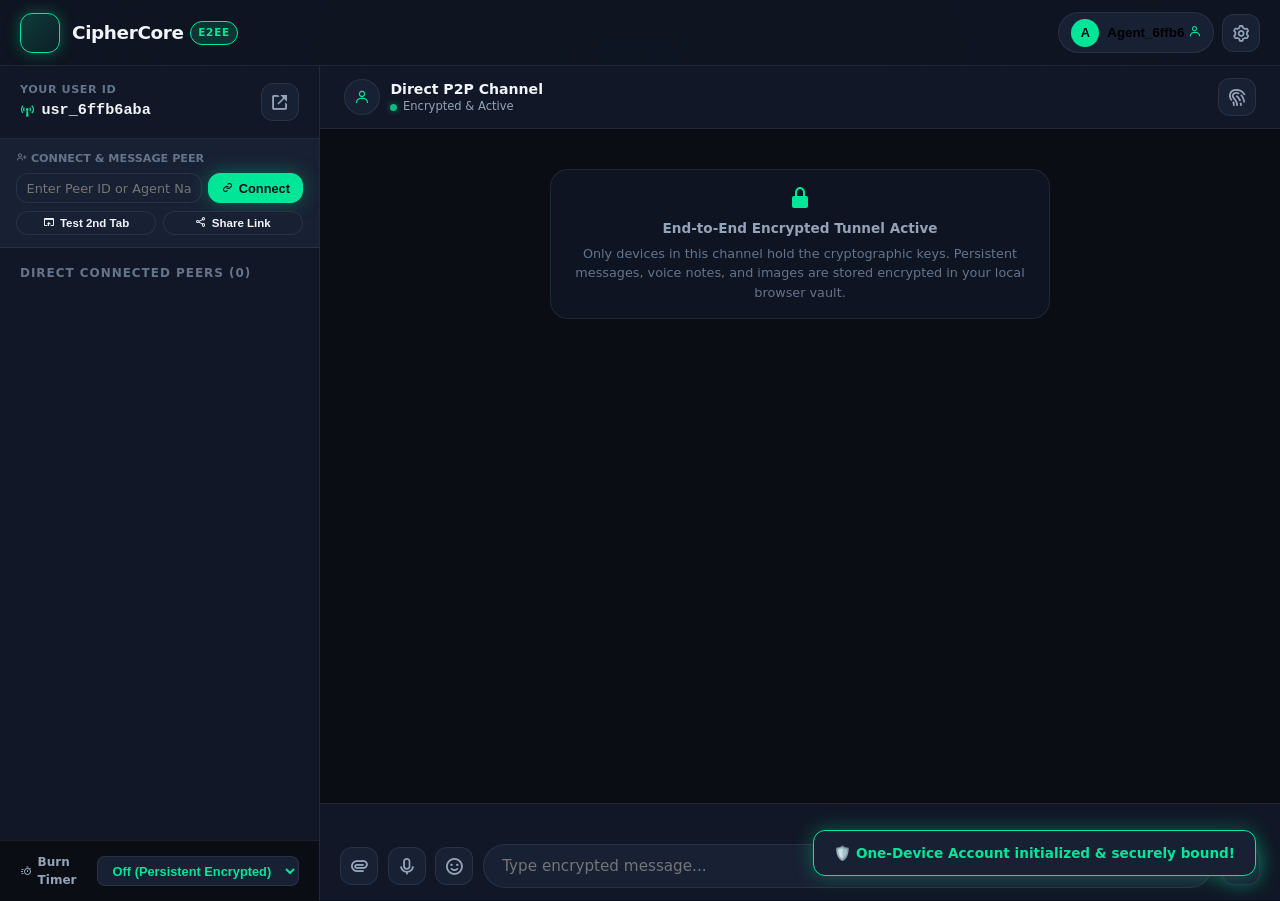
==== commit 4f4b837a: "fix(ui): eliminate double scrollbars and replace chunky browser scrollbars with custom sleek cyber s" ====
--- a/index.html
+++ b/index.html
@@ -42,7 +42,7 @@
   <link href="https://fonts.googleapis.com/css2?family=Inter:wght@400;500;600;700;800&family=JetBrains+Mono:wght@400;600;700&display=swap" rel="stylesheet">
 
   <!-- Stylesheet -->
-  <link rel="stylesheet" href="css/style.css?v=minimal_v2">
+  <link rel="stylesheet" href="css/style.css?v=minimal_v3">
   <style>
     @media (max-width: 768px) {
       .header-desktop-only {
@@ -601,8 +601,8 @@
       </div>
 
       <!-- Permanent Device ID -->
-      <div class="form-group" style="margin-top:1.15rem;">
-        <label class="form-label" for="vault-device-id">
+      <div class="form-group" style="margin-top:0.75rem; margin-bottom:0.6rem;">
+        <label class="form-label" for="vault-device-id" style="margin-bottom:0.35rem;">
           <span>Permanent User / Device ID</span>
           <span style="font-size:0.72rem; color:var(--text-subtle);">Direct Peer Identifier</span>
         </label>
@@ -616,45 +616,45 @@
       </div>
 
       <!-- 1. Unique Private Access URL -->
-      <div class="url-chip" style="border-color: rgba(0, 230, 153, 0.3); margin-top:0.85rem; padding:0.65rem 0.85rem;">
-        <div class="url-chip-label" style="color: var(--accent-primary); margin-bottom:0.3rem;">
+      <div class="url-chip" style="border-color: rgba(0, 230, 153, 0.3); margin-top:0.65rem; padding:0.55rem 0.8rem;">
+        <div class="url-chip-label" style="color: var(--accent-primary); margin-bottom:0.25rem;">
           <i class='bx bx-key'></i> Your Unique Access URL (Bookmark to access this account)
         </div>
         <div class="url-chip-row">
           <input type="text" id="unique-access-url" class="url-chip-input" readonly spellcheck="false">
-          <button type="button" class="btn btn-icon" id="btn-copy-access-url" style="width:30px; height:30px; font-size:1rem;" title="Copy Private Access URL">
+          <button type="button" class="btn btn-icon" id="btn-copy-access-url" style="width:28px; height:28px; font-size:0.95rem;" title="Copy Private Access URL">
             <i class='bx bx-copy'></i>
           </button>
         </div>
-        <div style="font-size:0.7rem; color:var(--text-muted); margin-top:0.3rem;">
+        <div style="font-size:0.68rem; color:var(--text-muted); margin-top:0.25rem;">
           Save this URL securely to restore this account on any browser without passwords.
         </div>
       </div>
 
       <!-- 2. Public Chat Link -->
-      <div class="url-chip" style="border-color: rgba(59, 130, 246, 0.3); margin-top:0.85rem; padding:0.65rem 0.85rem;">
-        <div class="url-chip-label" style="color: #60a5fa; margin-bottom:0.3rem;">
+      <div class="url-chip" style="border-color: rgba(59, 130, 246, 0.3); margin-top:0.65rem; padding:0.55rem 0.8rem;">
+        <div class="url-chip-label" style="color: #60a5fa; margin-bottom:0.25rem;">
           <i class='bx bx-share-alt'></i> Public Chat Link (Share with friends so they message you)
         </div>
         <div class="url-chip-row">
           <input type="text" id="public-chat-url" class="url-chip-input" style="color:#93c5fd;" readonly spellcheck="false">
-          <button type="button" class="btn btn-icon" id="btn-copy-public-url" style="width:30px; height:30px; font-size:1rem;" title="Copy Public Chat Link">
+          <button type="button" class="btn btn-icon" id="btn-copy-public-url" style="width:28px; height:28px; font-size:0.95rem;" title="Copy Public Chat Link">
             <i class='bx bx-copy'></i>
           </button>
         </div>
-        <div style="display:flex; gap:0.4rem; margin-top:0.5rem;">
-          <button type="button" class="btn btn-secondary" id="btn-test-second-tab" style="flex:1; padding:0.35rem 0.6rem; font-size:0.75rem; display:flex; align-items:center; justify-content:center; gap:0.3rem;" title="Opens a new tab to test messaging on this device">
+        <div style="display:flex; gap:0.4rem; margin-top:0.4rem;">
+          <button type="button" class="btn btn-secondary" id="btn-test-second-tab" style="flex:1; padding:0.3rem 0.5rem; font-size:0.75rem; display:flex; align-items:center; justify-content:center; gap:0.3rem;" title="Opens a new tab to test messaging on this device">
             <i class='bx bx-window-open'></i> Test in 2nd Tab
           </button>
-          <button type="button" class="btn btn-secondary" id="btn-copy-chat-quick" style="flex:1; padding:0.35rem 0.6rem; font-size:0.75rem; display:flex; align-items:center; justify-content:center; gap:0.3rem;" title="Copy public chat URL to share">
+          <button type="button" class="btn btn-secondary" id="btn-copy-chat-quick" style="flex:1; padding:0.3rem 0.5rem; font-size:0.75rem; display:flex; align-items:center; justify-content:center; gap:0.3rem;" title="Copy public chat URL to share">
             <i class='bx bx-share-alt'></i> Share Chat Link
           </button>
         </div>
       </div>
 
       <!-- Master Cryptographic Key (Masked with Eye Toggle) -->
-      <div class="form-group" style="margin-top:0.85rem;">
-        <label class="form-label" for="vault-secret-key">
+      <div class="form-group" style="margin-top:0.65rem; margin-bottom:0.75rem;">
+        <label class="form-label" for="vault-secret-key" style="margin-bottom:0.35rem;">
           <span>16-Character Master Cryptographic Key</span>
           <span style="font-size:0.72rem; color:var(--accent-primary);">PBKDF2 600k CSPRNG</span>
         </label>
@@ -670,8 +670,8 @@
         </div>
       </div>
 
-      <div style="margin-top:1.25rem;">
-        <button type="button" class="btn btn-primary btn-close-modal" style="width:100%; padding:0.7rem;">
+      <div style="margin-top:0.95rem;">
+        <button type="button" class="btn btn-primary btn-close-modal" style="width:100%; padding:0.65rem;">
           <i class='bx bx-check'></i> Done
         </button>
       </div>
@@ -740,7 +740,7 @@
         </div>
 
         <!-- 2. Preferences & Appearance -->
-        <div class="settings-group" style="margin-top:1rem;">
+        <div class="settings-group">
           <div class="settings-group-title">
             <i class='bx bx-palette'></i> Preferences & Appearance
           </div>
@@ -774,7 +774,7 @@
         </div>
 
         <!-- 3. Danger Zone & Purge -->
-        <div class="settings-group" style="margin-top:1rem;">
+        <div class="settings-group">
           <div class="settings-group-title" style="color:var(--color-danger);">
             <i class='bx bx-shield-x'></i> Danger Zone
           </div>
@@ -814,15 +814,15 @@
         </div>
 
         <!-- Threat Model Link -->
-        <div style="margin-top:1rem;">
-          <a href="audit.html" class="btn btn-secondary" style="width:100%; padding:0.55rem; font-size:0.8rem; display:flex; align-items:center; justify-content:center; gap:0.4rem;">
+        <div>
+          <a href="audit.html" class="btn btn-secondary" style="width:100%; padding:0.5rem; font-size:0.78rem; display:flex; align-items:center; justify-content:center; gap:0.4rem;">
             <i class='bx bx-book-open'></i> <span>Cryptographic Threat Model & Whitepaper</span>
           </a>
         </div>
       </div>
 
-      <div style="margin-top:1.25rem;">
-        <button type="button" class="btn btn-primary btn-close-modal" style="width:100%; padding:0.7rem;">
+      <div style="margin-top:0.85rem;">
+        <button type="button" class="btn btn-primary btn-close-modal" style="width:100%; padding:0.65rem;">
           <i class='bx bx-check'></i> Close Settings
         </button>
       </div>
--- a/css/style.css
+++ b/css/style.css
@@ -86,6 +86,36 @@
   box-sizing: border-box;
   margin: 0;
   padding: 0;
+  scrollbar-width: thin;
+  scrollbar-color: rgba(255, 255, 255, 0.16) transparent;
+}
+
+/* Universal Sleek Cyber Scrollbars (Chrome, Edge, Safari, Brave) */
+*::-webkit-scrollbar {
+  width: 6px;
+  height: 6px;
+}
+
+*::-webkit-scrollbar-track {
+  background: transparent;
+}
+
+*::-webkit-scrollbar-thumb {
+  background: rgba(255, 255, 255, 0.16);
+  border-radius: 9999px;
+  border: 1px solid transparent;
+  background-clip: padding-box;
+}
+
+*::-webkit-scrollbar-thumb:hover {
+  background: var(--accent-primary);
+  border-radius: 9999px;
+  border: 1px solid transparent;
+  background-clip: padding-box;
+}
+
+*::-webkit-scrollbar-corner {
+  background: transparent;
 }
 
 html, body {
@@ -1519,16 +1549,38 @@
 
 .modal-card {
   width: 100%;
-  max-width: 600px;
-  max-height: 90vh;
+  max-width: 520px;
+  max-height: min(88vh, 760px);
+  max-height: min(88dvh, 760px);
   overflow-y: auto;
+  overflow-x: hidden;
   background: var(--bg-surface);
   border: 1px solid var(--border-subtle);
   border-radius: var(--radius-xl);
-  padding: 2rem;
+  padding: 1.35rem 1.5rem;
   box-shadow: var(--shadow-glass);
   position: relative;
   animation: modal-pop 0.25s cubic-bezier(0.16, 1, 0.3, 1);
+  scrollbar-width: thin;
+  scrollbar-color: rgba(0, 230, 153, 0.35) transparent;
+}
+
+.modal-card::-webkit-scrollbar {
+  width: 5px;
+}
+
+.modal-card::-webkit-scrollbar-track {
+  background: transparent;
+  margin: 10px 0;
+}
+
+.modal-card::-webkit-scrollbar-thumb {
+  background: rgba(255, 255, 255, 0.18);
+  border-radius: 9999px;
+}
+
+.modal-card::-webkit-scrollbar-thumb:hover {
+  background: var(--accent-primary);
 }
 
 @keyframes modal-pop {
@@ -1540,8 +1592,8 @@
   display: flex;
   align-items: center;
   justify-content: space-between;
-  margin-bottom: 1.5rem;
-  padding-bottom: 0.75rem;
+  margin-bottom: 1.15rem;
+  padding-bottom: 0.65rem;
   border-bottom: 1px solid var(--border-subtle);
 }
 
@@ -2248,24 +2300,24 @@
 .profile-hero-card {
   display: flex;
   align-items: center;
-  gap: 1rem;
-  padding: 1.15rem;
+  gap: 0.9rem;
+  padding: 0.9rem 1rem;
   background: var(--bg-surface-elevated);
   border: 1px solid var(--border-subtle);
   border-radius: var(--radius-lg);
 }
 
 .profile-avatar-large {
-  width: 58px;
-  height: 58px;
-  min-width: 58px;
+  width: 52px;
+  height: 52px;
+  min-width: 52px;
   background: linear-gradient(135deg, var(--accent-primary), #059669);
   color: var(--text-inverted);
   border-radius: var(--radius-full);
   display: flex;
   align-items: center;
   justify-content: center;
-  font-size: 1.45rem;
+  font-size: 1.35rem;
   font-weight: 800;
   box-shadow: 0 4px 14px rgba(0, 230, 153, 0.25);
   border: 2px solid rgba(255, 255, 255, 0.12);
@@ -2331,15 +2383,11 @@
   display: inline-block;
 }
 
-/* Settings Modal Sections List */
+/* Settings Modal Sections List (Flows naturally within modal-card to eliminate double scrollbars) */
 .settings-sections-list {
   display: flex;
   flex-direction: column;
-  gap: 0.85rem;
-  max-height: 65vh;
-  max-height: 65dvh;
-  overflow-y: auto;
-  padding-right: 0.25rem;
+  gap: 0.75rem;
 }
 
 .settings-group {
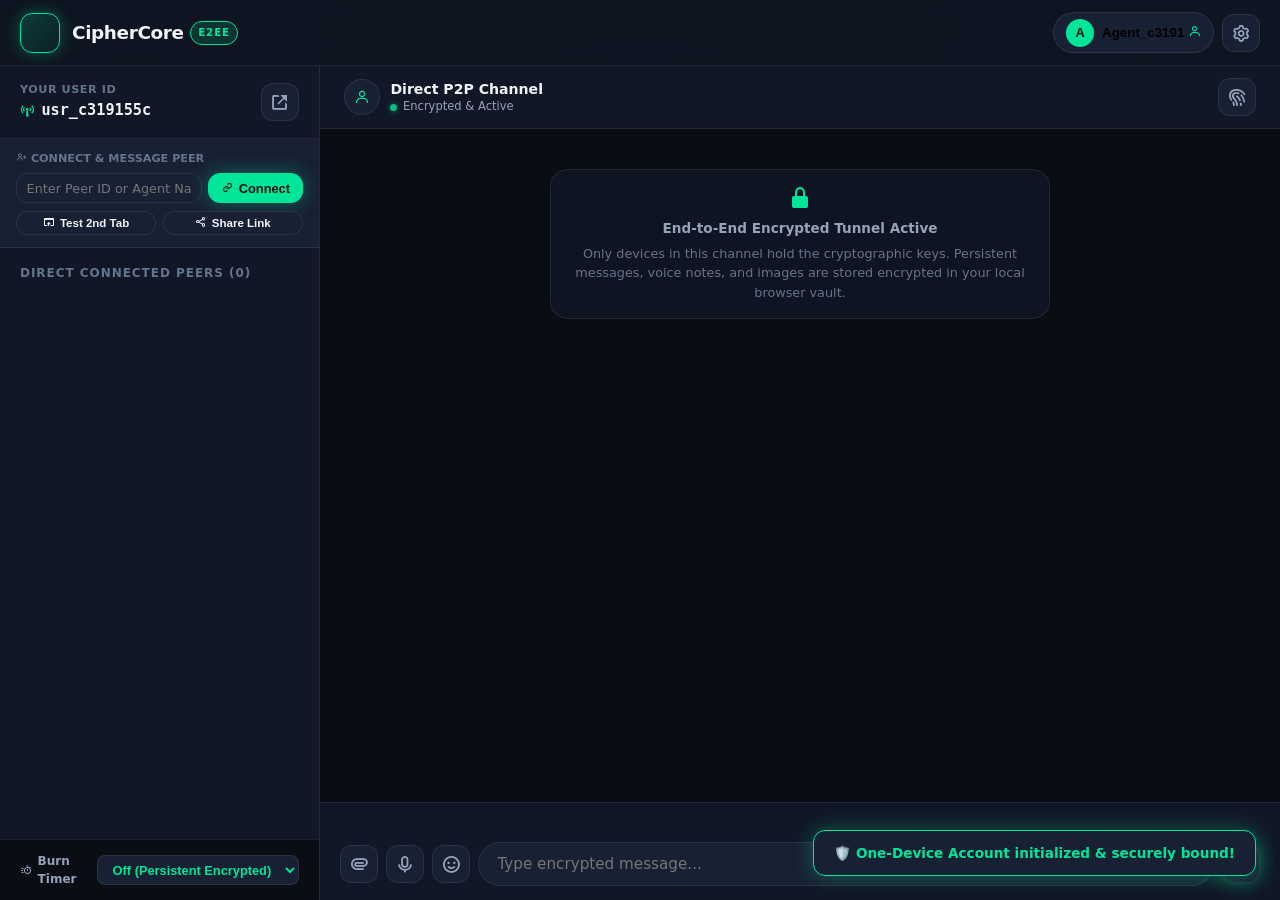
==== commit 4f038201: "fix(mobile): resolve chat input overflow and send button visibility on mobile devices" ====
--- a/index.html
+++ b/index.html
@@ -42,7 +42,7 @@
   <link href="https://fonts.googleapis.com/css2?family=Inter:wght@400;500;600;700;800&family=JetBrains+Mono:wght@400;600;700&display=swap" rel="stylesheet">
 
   <!-- Stylesheet -->
-  <link rel="stylesheet" href="css/style.css?v=minimal_v3">
+  <link rel="stylesheet" href="css/style.css?v=minimal_v4">
   <style>
     @media (max-width: 768px) {
       .header-desktop-only {
--- a/css/style.css
+++ b/css/style.css
@@ -121,11 +121,14 @@
 html, body {
   width: 100%;
   height: 100%;
+  height: 100dvh;
   font-family: var(--font-sans);
   background-color: var(--bg-base);
   color: var(--text-main);
   line-height: 1.5;
-  overflow-x: hidden;
+  overflow: hidden;
+  display: flex;
+  flex-direction: column;
   -webkit-font-smoothing: antialiased;
   -moz-osx-font-smoothing: grayscale;
 }
@@ -159,6 +162,7 @@
   position: sticky;
   top: 0;
   z-index: 100;
+  flex-shrink: 0;
   background: var(--bg-surface-glass);
   backdrop-filter: blur(16px);
   -webkit-backdrop-filter: blur(16px);
@@ -333,8 +337,9 @@
   z-index: 1;
   max-width: 1400px;
   margin: 0 auto;
-  min-height: calc(100vh - 65px);
-  min-height: calc(100dvh - 65px);
+  flex: 1;
+  min-height: 0;
+  height: 100%;
   width: 100%;
   display: flex;
   flex-direction: column;
@@ -354,6 +359,14 @@
   transform: translateY(0);
   flex-direction: column;
   flex: 1;
+  min-height: 0;
+  height: 100%;
+  width: 100%;
+}
+
+#view-setup {
+  overflow-y: auto;
+  overflow-x: hidden;
 }
 
 /* ==============================================================================
@@ -617,8 +630,8 @@
   display: flex;
   flex: 1;
   min-height: 0;
-  height: calc(100vh - 65px);
-  height: calc(100dvh - 65px);
+  height: 100%;
+  width: 100%;
   position: relative;
   overflow: hidden;
 }
@@ -781,6 +794,8 @@
   flex: 1;
   display: flex;
   flex-direction: column;
+  min-height: 0;
+  height: 100%;
   background: var(--bg-base);
   position: relative;
   overflow: hidden;
@@ -788,6 +803,7 @@
 
 /* Chat Header */
 .chat-top-banner {
+  flex-shrink: 0;
   padding: 0.75rem 1.5rem;
   background: var(--bg-surface);
   border-bottom: 1px solid var(--border-subtle);
@@ -825,7 +841,9 @@
 /* Message Feed Area */
 .messages-container {
   flex: 1;
+  min-height: 0;
   overflow-y: auto;
+  overflow-x: hidden;
   padding: 1.5rem;
   display: flex;
   flex-direction: column;
@@ -1427,11 +1445,23 @@
 .input-controls-row {
   display: flex;
   align-items: center;
-  gap: 0.6rem;
+  gap: 0.5rem;
+  width: 100%;
+  min-width: 0;
+}
+
+.input-controls-row .btn-icon {
+  flex-shrink: 0;
+}
+
+#btn-send-message {
+  flex-shrink: 0 !important;
 }
 
 .chat-input {
-  flex: 1;
+  flex: 1 1 0%;
+  min-width: 0 !important;
+  width: 0 !important;
   background: var(--bg-surface-elevated);
   border: 1px solid var(--border-subtle);
   padding: 0.75rem 1.15rem;
@@ -2023,31 +2053,40 @@
 
   /* Input Controls */
   .chat-input-area {
-    padding: 0.45rem 0.5rem max(0.5rem, env(safe-area-inset-bottom));
+    padding: 0.4rem 0.5rem max(0.45rem, env(safe-area-inset-bottom));
   }
 
   .input-controls-row {
-    gap: 0.35rem;
+    gap: 0.3rem;
+    width: 100%;
+    min-width: 0;
   }
 
   .input-controls-row .btn-icon {
-    width: 36px;
-    height: 36px;
-    min-width: 36px;
+    width: 35px;
+    height: 35px;
+    min-width: 35px;
+    max-width: 35px;
+    flex-shrink: 0;
     font-size: 1.15rem;
     border-radius: 50%;
   }
 
   #btn-send-message {
-    width: 38px;
-    height: 38px;
-    min-width: 38px;
+    width: 37px;
+    height: 37px;
+    min-width: 37px;
+    max-width: 37px;
+    flex-shrink: 0 !important;
     border-radius: 50%;
   }
 
   .chat-input {
-    padding: 0.55rem 0.85rem;
-    font-size: 16px; /* 16px prevents iOS Safari auto-zoom */
+    flex: 1 1 0%;
+    min-width: 0 !important;
+    width: 0 !important;
+    padding: 0.55rem 0.75rem;
+    font-size: 15px;
   }
 
   /* Mobile Bottom Sheet Emoji Picker */
@@ -2162,6 +2201,41 @@
     padding: 0.4rem 0.65rem;
     gap: 0.4rem;
   }
+
+  .chat-input-area {
+    padding: 0.35rem 0.4rem max(0.4rem, env(safe-area-inset-bottom));
+  }
+
+  .input-controls-row {
+    gap: 0.25rem;
+    width: 100%;
+    min-width: 0;
+  }
+
+  .input-controls-row .btn-icon {
+    width: 33px;
+    height: 33px;
+    min-width: 33px;
+    max-width: 33px;
+    font-size: 1.05rem;
+    flex-shrink: 0;
+  }
+
+  #btn-send-message {
+    width: 35px;
+    height: 35px;
+    min-width: 35px;
+    max-width: 35px;
+    flex-shrink: 0 !important;
+  }
+
+  .chat-input {
+    flex: 1 1 0%;
+    min-width: 0 !important;
+    width: 0 !important;
+    padding: 0.45rem 0.65rem;
+    font-size: 14px;
+  }
 }
 
 /* ==============================================================================
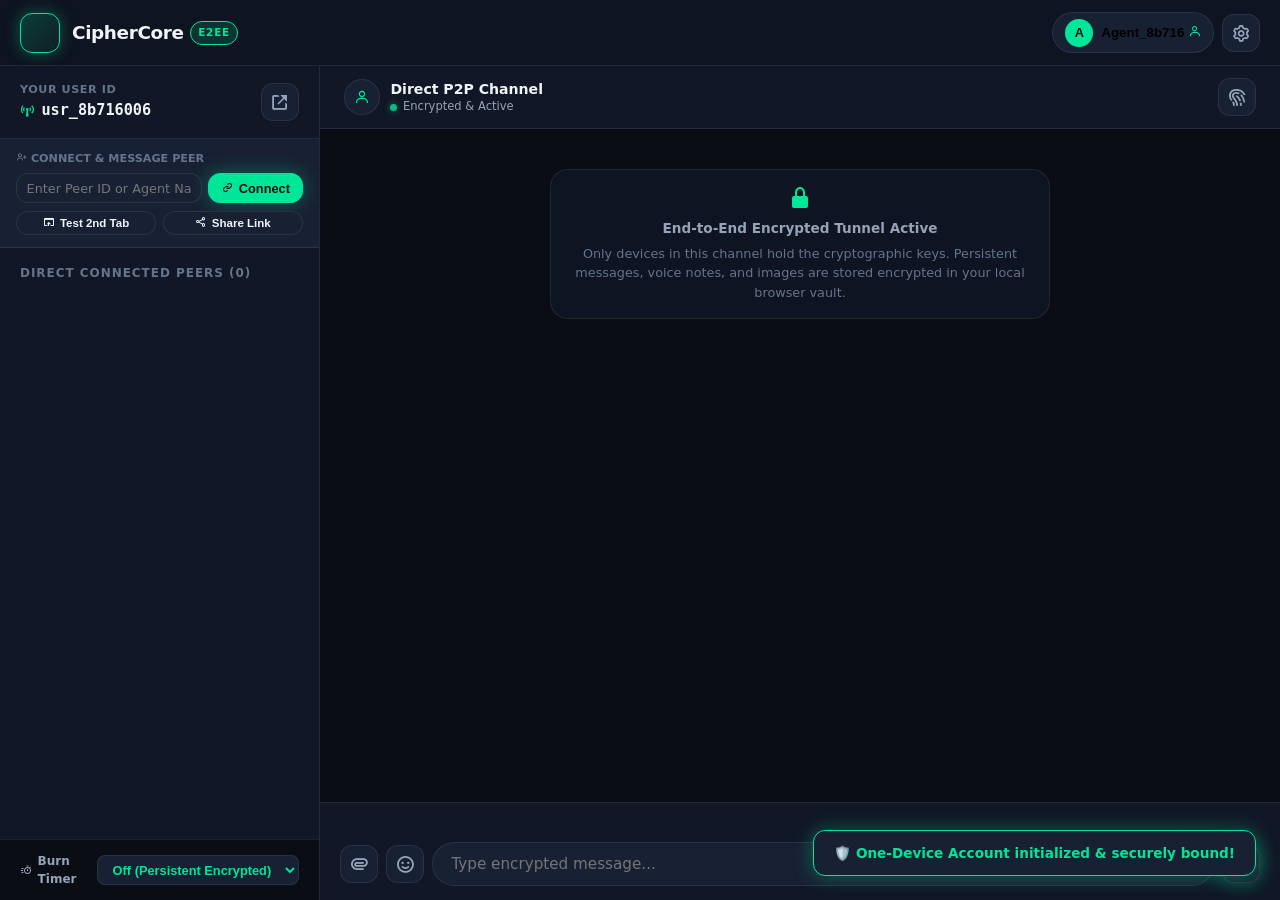
==== commit e54db7b3: "feat: implement dynamic voice recorder to send button model and remove redundant voice button" ====
--- a/index.html
+++ b/index.html
@@ -42,7 +42,7 @@
   <link href="https://fonts.googleapis.com/css2?family=Inter:wght@400;500;600;700;800&family=JetBrains+Mono:wght@400;600;700&display=swap" rel="stylesheet">
 
   <!-- Stylesheet -->
-  <link rel="stylesheet" href="css/style.css?v=minimal_v4">
+  <link rel="stylesheet" href="css/style.css?v=minimal_v5">
   <style>
     @media (max-width: 768px) {
       .header-desktop-only {
@@ -464,10 +464,6 @@
                 <i class='bx bx-paperclip'></i>
               </button>
 
-              <button class="btn btn-icon" id="btn-record-voice" title="Record Encrypted Voice Note">
-                <i class='bx bx-microphone'></i>
-              </button>
-
               <!-- Emoji Picker Toggle Button -->
               <button class="btn btn-icon" id="btn-toggle-emoji-picker" title="Open Complete Emoji Picker">
                 <i class='bx bx-smile'></i>
@@ -509,8 +505,9 @@
 
               <input type="text" id="chat-message-input" class="chat-input" placeholder="Type encrypted message..." autocomplete="off">
 
-              <button class="btn btn-primary btn-icon" id="btn-send-message" title="Send Message">
-                <i class='bx bxs-send'></i>
+              <!-- Dynamic Action Button: Voice Recorder (when empty) / Send (when text entered) -->
+              <button class="btn btn-primary btn-icon" id="btn-send-message" title="Record Voice Note" aria-label="Record Voice Note" data-mode="voice">
+                <i class='bx bx-microphone'></i>
               </button>
             </div>
           </div>
@@ -926,7 +923,7 @@
   <!-- Application Logic -->
   <script src="js/crypto.js"></script>
   <script src="js/webrtc.js"></script>
-  <script src="js/app.js?v=minimal_v2"></script>
+  <script src="js/app.js?v=minimal_v5"></script>
 
   <!-- Theme Switching Script Helper -->
   <script>
--- a/css/style.css
+++ b/css/style.css
@@ -1456,6 +1456,36 @@
 
 #btn-send-message {
   flex-shrink: 0 !important;
+  transition: transform var(--transition-fast), background var(--transition-fast), color var(--transition-fast), border-color var(--transition-fast);
+}
+
+#btn-send-message i {
+  transition: transform 0.15s cubic-bezier(0.4, 0, 0.2, 1);
+}
+
+#btn-send-message[data-mode="voice"] {
+  background: var(--bg-surface-elevated);
+  border: 1px solid var(--border-subtle);
+  color: var(--accent-primary);
+}
+
+#btn-send-message[data-mode="voice"]:hover {
+  background: var(--bg-surface-hover);
+  border-color: var(--accent-primary);
+  box-shadow: 0 0 12px var(--accent-primary-glow);
+  transform: scale(1.05);
+}
+
+#btn-send-message[data-mode="send"] {
+  background: var(--accent-primary);
+  border: 1px solid var(--accent-primary);
+  color: var(--text-inverted);
+}
+
+#btn-send-message[data-mode="send"]:hover {
+  background: var(--accent-primary-hover);
+  box-shadow: 0 0 15px var(--accent-primary-glow);
+  transform: scale(1.05);
 }
 
 .chat-input {
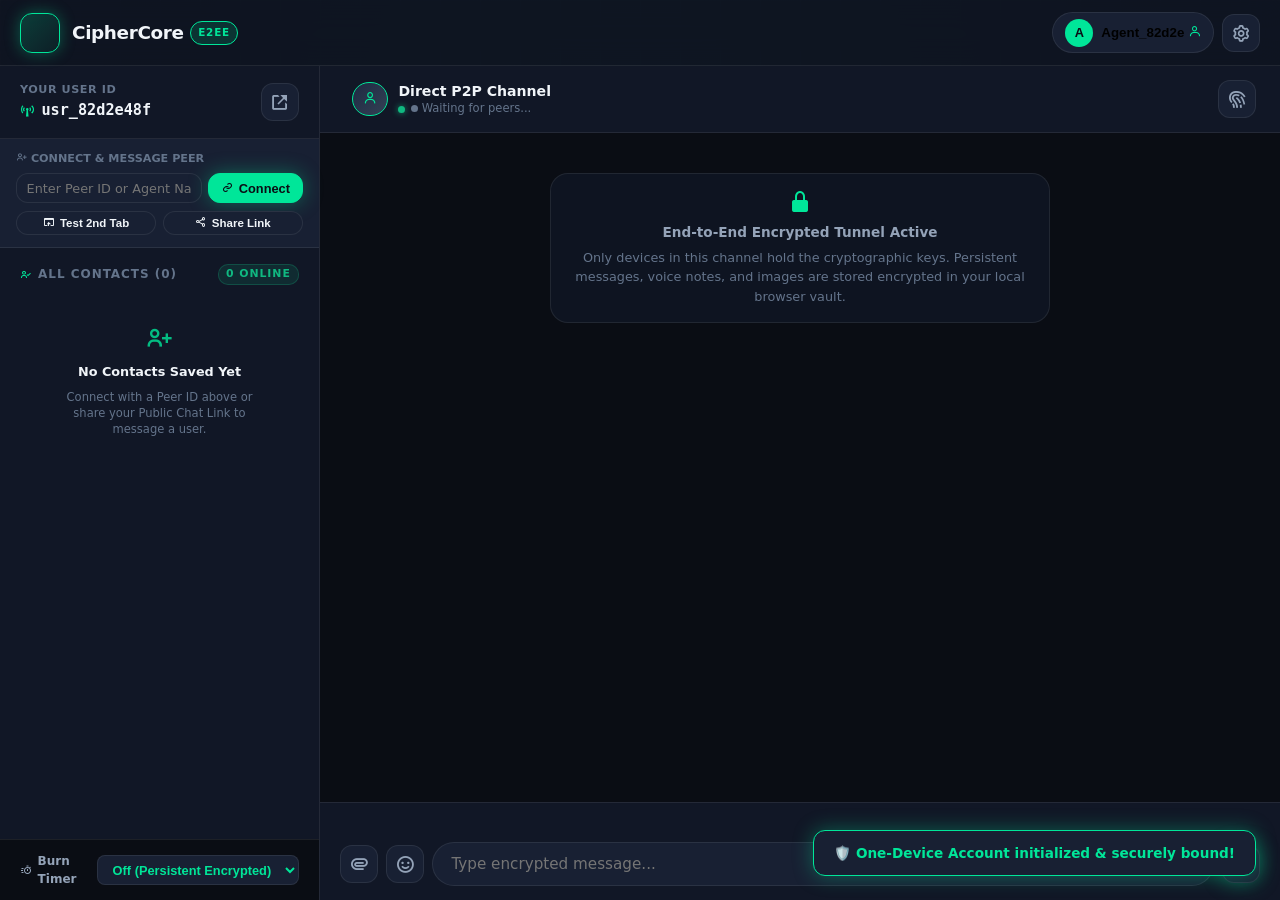
==== commit f6d595a8: "Add persistent all users contacts list view model with local storage and online/offline status" ====
--- a/index.html
+++ b/index.html
@@ -42,7 +42,7 @@
   <link href="https://fonts.googleapis.com/css2?family=Inter:wght@400;500;600;700;800&family=JetBrains+Mono:wght@400;600;700&display=swap" rel="stylesheet">
 
   <!-- Stylesheet -->
-  <link rel="stylesheet" href="css/style.css?v=minimal_v5">
+  <link rel="stylesheet" href="css/style.css?v=contacts_v1">
   <style>
     @media (max-width: 768px) {
       .header-desktop-only {
@@ -328,8 +328,9 @@
             </div>
           </div>
 
-          <div class="sidebar-section-title">
-            <span>Direct Connected Peers (<span id="connected-peer-count">0</span>)</span>
+          <div class="sidebar-section-title" style="display:flex; justify-content:space-between; align-items:center;">
+            <span><i class='bx bx-user-check' style="color:var(--accent-primary); vertical-align:middle;"></i> All Contacts (<span id="total-contacts-count">0</span>)</span>
+            <span id="online-peer-badge" style="font-size:0.68rem; color:#10b981; font-weight:600; background:rgba(16,185,129,0.12); border:1px solid rgba(16,185,129,0.25); padding:0.1rem 0.45rem; border-radius:10px;"><span id="connected-peer-count">0</span> Online</span>
           </div>
 
           <ul class="peer-list" id="chat-peer-list">
@@ -386,14 +387,14 @@
               <button class="btn btn-icon mobile-menu-btn" id="btn-mobile-menu" title="Open Peers Drawer">
                 <i class='bx bx-menu'></i>
               </button>
-              <div class="chat-peer-header-info">
+              <div class="chat-peer-header-info" id="chat-header-peer-card" title="Click to view contact info / reconnect" style="cursor:pointer;">
                 <div class="chat-peer-header-avatar" id="chat-active-peer-avatar">
                   <i class='bx bx-user'></i>
                 </div>
                 <div>
                   <div class="chat-peer-header-name" id="chat-active-peer-name">Direct P2P Channel</div>
-                  <div class="chat-peer-header-status">
-                    <span class="status-dot-pulse"></span>
+                  <div class="chat-peer-header-status" id="chat-active-peer-status">
+                    <span class="status-dot-pulse" id="chat-header-status-dot"></span>
                     <span id="chat-active-peer-status-text">Encrypted & Active</span>
                   </div>
                 </div>
@@ -401,6 +402,9 @@
             </div>
 
             <div class="chat-banner-actions">
+              <button class="btn btn-secondary btn-icon" id="btn-reconnect-peer-header" title="Reconnect to Peer" style="display:none;">
+                <i class='bx bx-link'></i>
+              </button>
               <button class="btn btn-secondary btn-icon" id="btn-open-safety-modal" title="View 60-digit Cryptographic Safety Numbers">
                 <i class='bx bx-fingerprint'></i>
               </button>
@@ -923,7 +927,7 @@
   <!-- Application Logic -->
   <script src="js/crypto.js"></script>
   <script src="js/webrtc.js"></script>
-  <script src="js/app.js?v=minimal_v5"></script>
+  <script src="js/app.js?v=contacts_v1"></script>
 
   <!-- Theme Switching Script Helper -->
   <script>
--- a/css/style.css
+++ b/css/style.css
@@ -702,12 +702,25 @@
 .peer-item {
   display: flex;
   align-items: center;
-  gap: 0.75rem;
-  padding: 0.75rem;
+  gap: 0.65rem;
+  padding: 0.65rem 0.75rem;
   border-radius: var(--radius-md);
   background: var(--bg-surface-elevated);
   border: 1px solid var(--border-subtle);
-  transition: background var(--transition-fast);
+  transition: all var(--transition-fast);
+  cursor: pointer;
+  user-select: none;
+}
+
+.peer-item:hover {
+  background: var(--bg-surface-hover);
+  border-color: rgba(255, 255, 255, 0.12);
+}
+
+.peer-item.active {
+  background: rgba(0, 230, 153, 0.08);
+  border-color: var(--accent-primary);
+  box-shadow: 0 0 12px rgba(0, 230, 153, 0.12);
 }
 
 .peer-avatar {
@@ -728,33 +741,119 @@
 
 .peer-status-dot {
   position: absolute;
-  bottom: 0;
-  right: 0;
+  bottom: -1px;
+  right: -1px;
   width: 10px;
   height: 10px;
   border-radius: 50%;
-  background: var(--color-success);
   border: 2px solid var(--bg-surface-elevated);
+}
+
+.peer-status-dot.online {
+  background: #10b981;
+  box-shadow: 0 0 6px rgba(16, 185, 129, 0.8);
+}
+
+.peer-status-dot.offline {
+  background: #64748b;
 }
 
 .peer-info {
   flex: 1;
+  min-width: 0;
   overflow: hidden;
 }
 
+.peer-name-row {
+  display: flex;
+  align-items: center;
+  justify-content: space-between;
+  gap: 0.35rem;
+}
+
 .peer-name {
-  font-size: 0.88rem;
+  font-size: 0.84rem;
   font-weight: 600;
   color: var(--text-main);
   white-space: nowrap;
   overflow: hidden;
   text-overflow: ellipsis;
+  display: flex;
+  align-items: center;
+  gap: 0.25rem;
+}
+
+.peer-status-badge {
+  font-size: 0.62rem;
+  font-weight: 700;
+  padding: 0.1rem 0.4rem;
+  border-radius: var(--radius-full);
+  text-transform: uppercase;
+  letter-spacing: 0.04em;
+  flex-shrink: 0;
+}
+
+.peer-status-badge.online {
+  color: #10b981;
+  background: rgba(16, 185, 129, 0.12);
+  border: 1px solid rgba(16, 185, 129, 0.3);
+}
+
+.peer-status-badge.offline {
+  color: #94a3b8;
+  background: rgba(148, 163, 184, 0.1);
+  border: 1px solid rgba(148, 163, 184, 0.2);
 }
 
 .peer-fingerprint {
   font-family: var(--font-mono);
-  font-size: 0.7rem;
+  font-size: 0.68rem;
   color: var(--text-subtle);
+  margin-top: 0.05rem;
+}
+
+.peer-last-msg {
+  font-size: 0.72rem;
+  color: var(--text-subtle);
+  white-space: nowrap;
+  overflow: hidden;
+  text-overflow: ellipsis;
+  margin-top: 0.15rem;
+  max-width: 170px;
+}
+
+.peer-item-actions {
+  display: flex;
+  align-items: center;
+  gap: 0.15rem;
+  flex-shrink: 0;
+}
+
+.peer-item-action-btn {
+  width: 26px;
+  height: 26px;
+  display: flex;
+  align-items: center;
+  justify-content: center;
+  border-radius: var(--radius-sm);
+  background: transparent;
+  border: 1px solid transparent;
+  color: var(--text-muted);
+  font-size: 0.9rem;
+  cursor: pointer;
+  transition: all var(--transition-fast);
+}
+
+.peer-item-action-btn:hover {
+  background: var(--bg-surface-hover);
+  color: var(--text-main);
+  border-color: var(--border-subtle);
+}
+
+.peer-item-action-btn.btn-remove-contact:hover {
+  color: #ef4444;
+  background: rgba(239, 68, 68, 0.12);
+  border-color: rgba(239, 68, 68, 0.3);
 }
 
 /* Ephemeral Message Timer Control */
@@ -2468,6 +2567,35 @@
   max-width: 220px;
 }
 
+.chat-peer-header-info {
+  display: flex;
+  align-items: center;
+  gap: 0.65rem;
+  padding: 0.25rem 0.5rem;
+  border-radius: var(--radius-md);
+  transition: background var(--transition-fast);
+}
+
+.chat-peer-header-info:hover {
+  background: var(--bg-surface-hover);
+}
+
+.chat-peer-header-avatar {
+  width: 34px;
+  height: 34px;
+  border-radius: var(--radius-full);
+  background: linear-gradient(135deg, #1e2942, #334155);
+  border: 1px solid var(--accent-primary);
+  display: flex;
+  align-items: center;
+  justify-content: center;
+  color: var(--accent-primary);
+  position: relative;
+  font-weight: 700;
+  font-size: 0.85rem;
+  flex-shrink: 0;
+}
+
 .chat-peer-header-status {
   font-size: 0.72rem;
   color: var(--text-muted);
@@ -2483,8 +2611,38 @@
   height: 7px;
   border-radius: var(--radius-full);
   background: #10b981;
-  box-shadow: 0 0 6px rgba(16, 185, 129, 0.6);
+  box-shadow: 0 0 6px rgba(16, 185, 129, 0.8);
   display: inline-block;
+  flex-shrink: 0;
+}
+
+.status-dot-offline {
+  width: 7px;
+  height: 7px;
+  border-radius: var(--radius-full);
+  background: #64748b;
+  display: inline-block;
+  flex-shrink: 0;
+}
+
+.btn-header-reconnect {
+  background: rgba(0, 230, 153, 0.12);
+  border: 1px solid var(--accent-primary);
+  color: var(--accent-primary);
+  border-radius: var(--radius-sm);
+  padding: 0.2rem 0.45rem;
+  font-size: 0.7rem;
+  font-weight: 600;
+  display: inline-flex;
+  align-items: center;
+  gap: 0.25rem;
+  cursor: pointer;
+  transition: all 0.15s;
+}
+
+.btn-header-reconnect:hover {
+  background: var(--accent-primary);
+  color: var(--text-inverted);
 }
 
 /* Settings Modal Sections List (Flows naturally within modal-card to eliminate double scrollbars) */
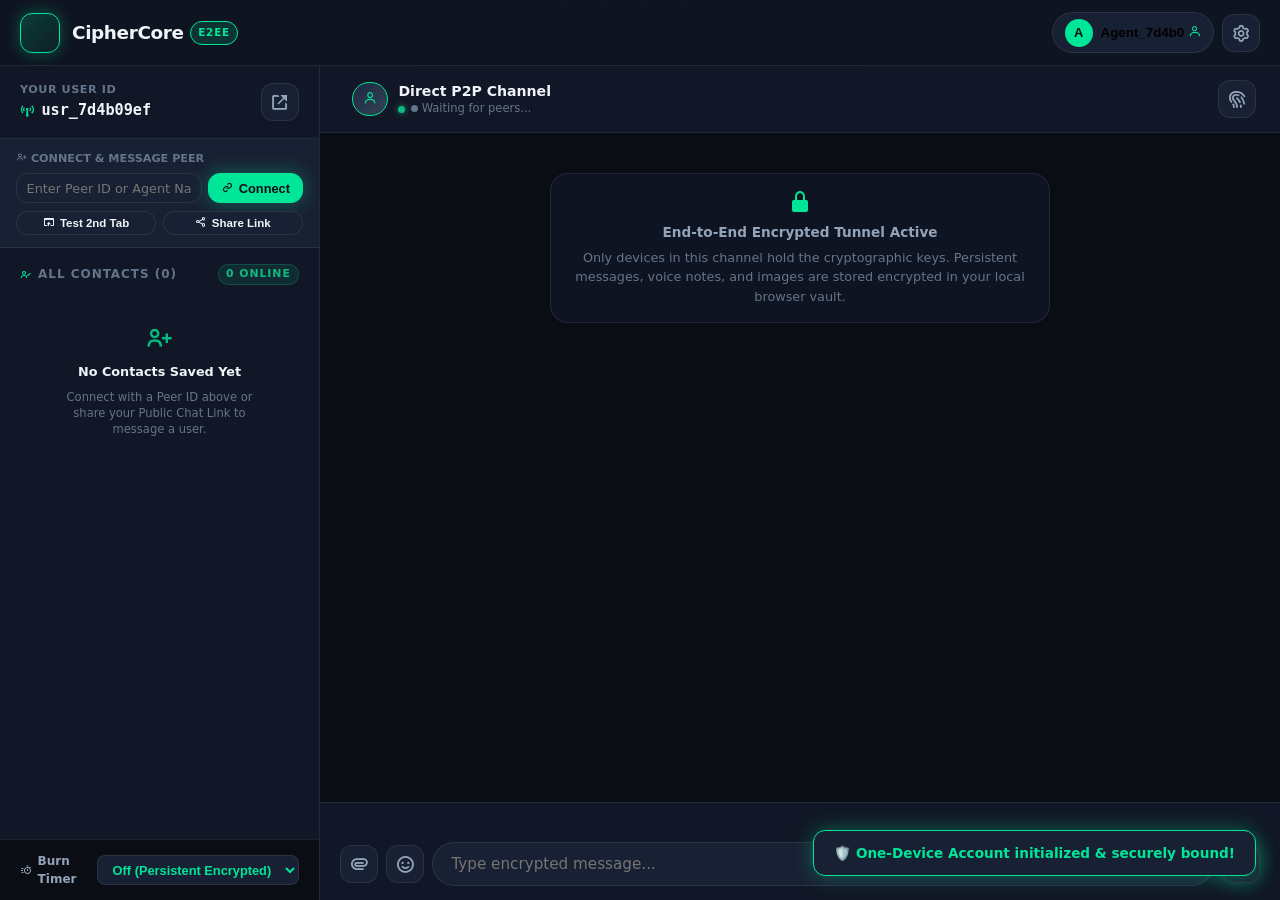
==== commit c89da03d: "Fix auto-reconnect on page refresh and send button visibility for emoji input" ====
--- a/index.html
+++ b/index.html
@@ -42,7 +42,7 @@
   <link href="https://fonts.googleapis.com/css2?family=Inter:wght@400;500;600;700;800&family=JetBrains+Mono:wght@400;600;700&display=swap" rel="stylesheet">
 
   <!-- Stylesheet -->
-  <link rel="stylesheet" href="css/style.css?v=contacts_v1">
+  <link rel="stylesheet" href="css/style.css?v=autoreconnect_v1">
   <style>
     @media (max-width: 768px) {
       .header-desktop-only {
@@ -927,7 +927,7 @@
   <!-- Application Logic -->
   <script src="js/crypto.js"></script>
   <script src="js/webrtc.js"></script>
-  <script src="js/app.js?v=contacts_v1"></script>
+  <script src="js/app.js?v=autoreconnect_v1"></script>
 
   <!-- Theme Switching Script Helper -->
   <script>
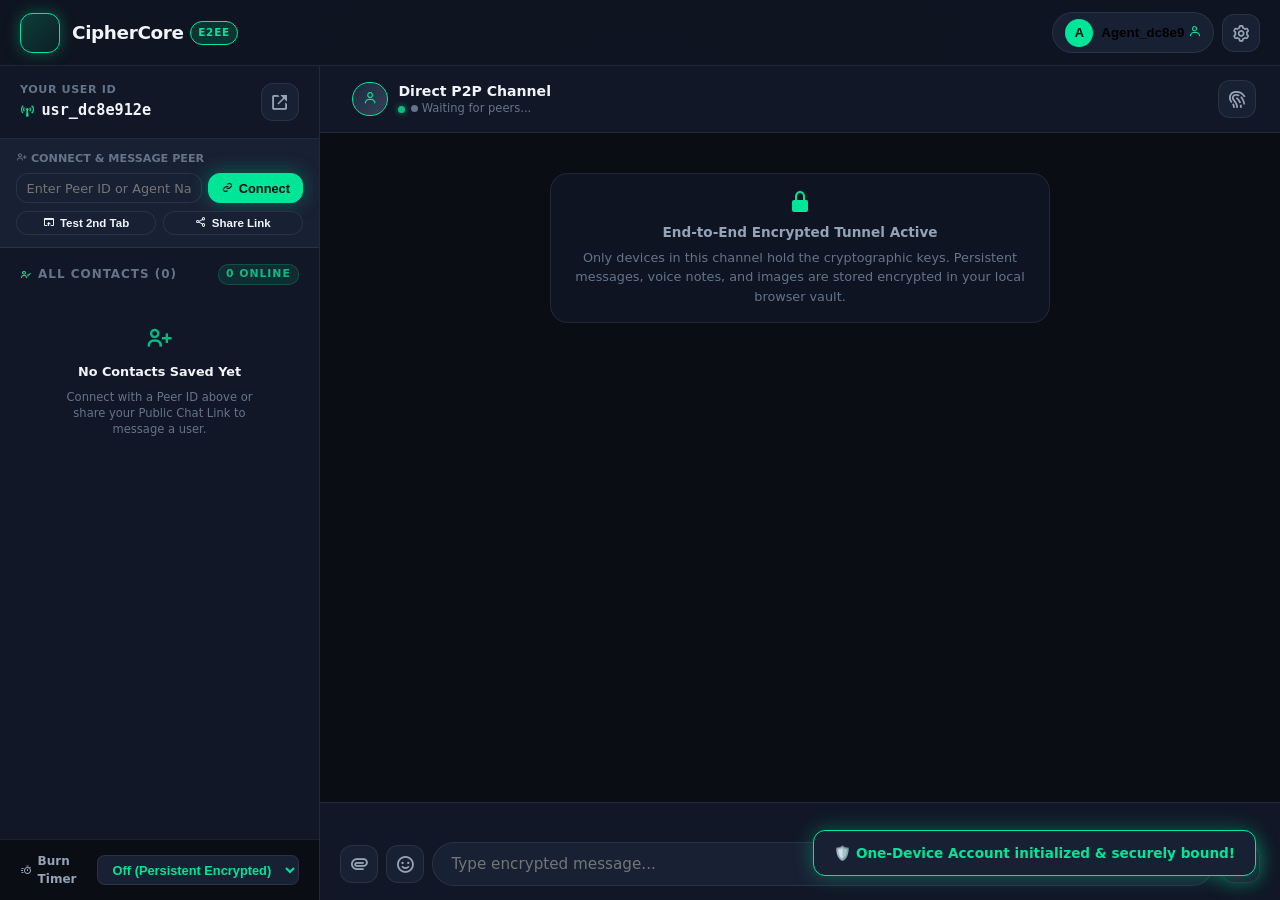
==== commit 47cfa2ab: "Add anti-snoop protection (screenshot, screenshare, copy, inspect block), fix duplicate accounts, an" ====
--- a/index.html
+++ b/index.html
@@ -42,7 +42,7 @@
   <link href="https://fonts.googleapis.com/css2?family=Inter:wght@400;500;600;700;800&family=JetBrains+Mono:wght@400;600;700&display=swap" rel="stylesheet">
 
   <!-- Stylesheet -->
-  <link rel="stylesheet" href="css/style.css?v=autoreconnect_v1">
+  <link rel="stylesheet" href="css/style.css?v=antisnoop_v1">
   <style>
     @media (max-width: 768px) {
       .header-desktop-only {
@@ -523,6 +523,18 @@
   </main>
 
   <!-- ====================================================================
+       PRIVACY SCREEN SHIELD OVERLAY
+       ==================================================================== -->
+  <div class="screen-privacy-shield" id="screen-privacy-shield" aria-hidden="true">
+    <div class="shield-content">
+      <i class='bx bxs-shield-quarter shield-icon'></i>
+      <span class="shield-badge"><i class='bx bx-lock-alt'></i> Privacy Guard Active</span>
+      <h3>Screen Shield Protected</h3>
+      <p>Screen capture, recording, and snoop viewing are blocked to safeguard end-to-end encrypted conversations.</p>
+    </div>
+  </div>
+
+  <!-- ====================================================================
        MODAL: IMAGE LIGHTBOX
        ==================================================================== -->
   <div class="image-lightbox-backdrop" id="image-lightbox">
@@ -924,10 +936,9 @@
   <!-- Self-Hosted PeerJS Library with Subresource Integrity (SRI) -->
   <script src="js/vendor/peerjs.min.js" integrity="sha384-nlUQ8ZqCbvStErob+biJNzSgltf6urV3VGqhfIfzhmg9RXmpeRm76ELw0pYnKlTR"></script>
 
-  <!-- Application Logic -->
   <script src="js/crypto.js"></script>
   <script src="js/webrtc.js"></script>
-  <script src="js/app.js?v=autoreconnect_v1"></script>
+  <script src="js/app.js?v=antisnoop_v1"></script>
 
   <!-- Theme Switching Script Helper -->
   <script>
--- a/css/style.css
+++ b/css/style.css
@@ -2709,4 +2709,114 @@
   }
 }
 
-
+/* ====================================================================
+   ANTI-SNOOP, SCREEN SHIELD & PRIVACY PROTECTION
+   ==================================================================== */
+@media print {
+  html, body {
+    display: none !important;
+    visibility: hidden !important;
+  }
+}
+
+/* Disallow text selection & copying across chat messages and sensitive areas */
+.chat-messages-container,
+.message-bubble,
+.message-text,
+.message-file-name,
+.peer-list,
+.peer-last-msg,
+.peer-name,
+.peer-fingerprint {
+  -webkit-user-select: none !important;
+  -moz-user-select: none !important;
+  -ms-user-select: none !important;
+  user-select: none !important;
+  -webkit-touch-callout: none !important;
+}
+
+/* Allow text selection inside input boxes */
+input, textarea {
+  -webkit-user-select: text !important;
+  -moz-user-select: text !important;
+  -ms-user-select: text !important;
+  user-select: text !important;
+}
+
+/* Privacy Screen Shield Overlay (Activates on Screenshot attempt, app switch or blur) */
+.screen-privacy-shield {
+  position: fixed;
+  inset: 0;
+  z-index: 999999;
+  background: rgba(10, 15, 29, 0.96);
+  backdrop-filter: blur(24px);
+  -webkit-backdrop-filter: blur(24px);
+  display: flex;
+  align-items: center;
+  justify-content: center;
+  opacity: 0;
+  pointer-events: none;
+  transition: opacity 0.18s cubic-bezier(0.16, 1, 0.3, 1);
+}
+
+.screen-privacy-shield.active {
+  opacity: 1;
+  pointer-events: all;
+}
+
+.shield-content {
+  text-align: center;
+  padding: 2.2rem 1.8rem;
+  max-width: 420px;
+  margin: 1rem;
+  background: var(--bg-surface-glass);
+  border: 1px solid var(--border-subtle);
+  border-radius: var(--radius-xl);
+  box-shadow: var(--shadow-xl), 0 0 30px rgba(0, 240, 255, 0.12);
+  display: flex;
+  flex-direction: column;
+  align-items: center;
+  gap: 0.85rem;
+}
+
+.shield-content .shield-icon {
+  font-size: 3.2rem;
+  color: var(--accent-primary);
+  filter: drop-shadow(0 0 15px var(--accent-primary-glow));
+  animation: pulseShield 2s infinite ease-in-out;
+}
+
+@keyframes pulseShield {
+  0%, 100% { transform: scale(1); opacity: 0.9; }
+  50% { transform: scale(1.08); opacity: 1; filter: drop-shadow(0 0 25px var(--accent-primary-glow)); }
+}
+
+.shield-content h3 {
+  font-size: 1.2rem;
+  font-weight: 700;
+  color: var(--text-main);
+  letter-spacing: -0.01em;
+}
+
+.shield-content p {
+  font-size: 0.82rem;
+  color: var(--text-muted);
+  line-height: 1.45;
+}
+
+.shield-badge {
+  display: inline-flex;
+  align-items: center;
+  gap: 0.4rem;
+  padding: 0.35rem 0.85rem;
+  border-radius: var(--radius-full);
+  background: rgba(16, 185, 129, 0.12);
+  border: 1px solid rgba(16, 185, 129, 0.3);
+  color: #10b981;
+  font-size: 0.72rem;
+  font-weight: 600;
+  text-transform: uppercase;
+  letter-spacing: 0.05em;
+}
+
+
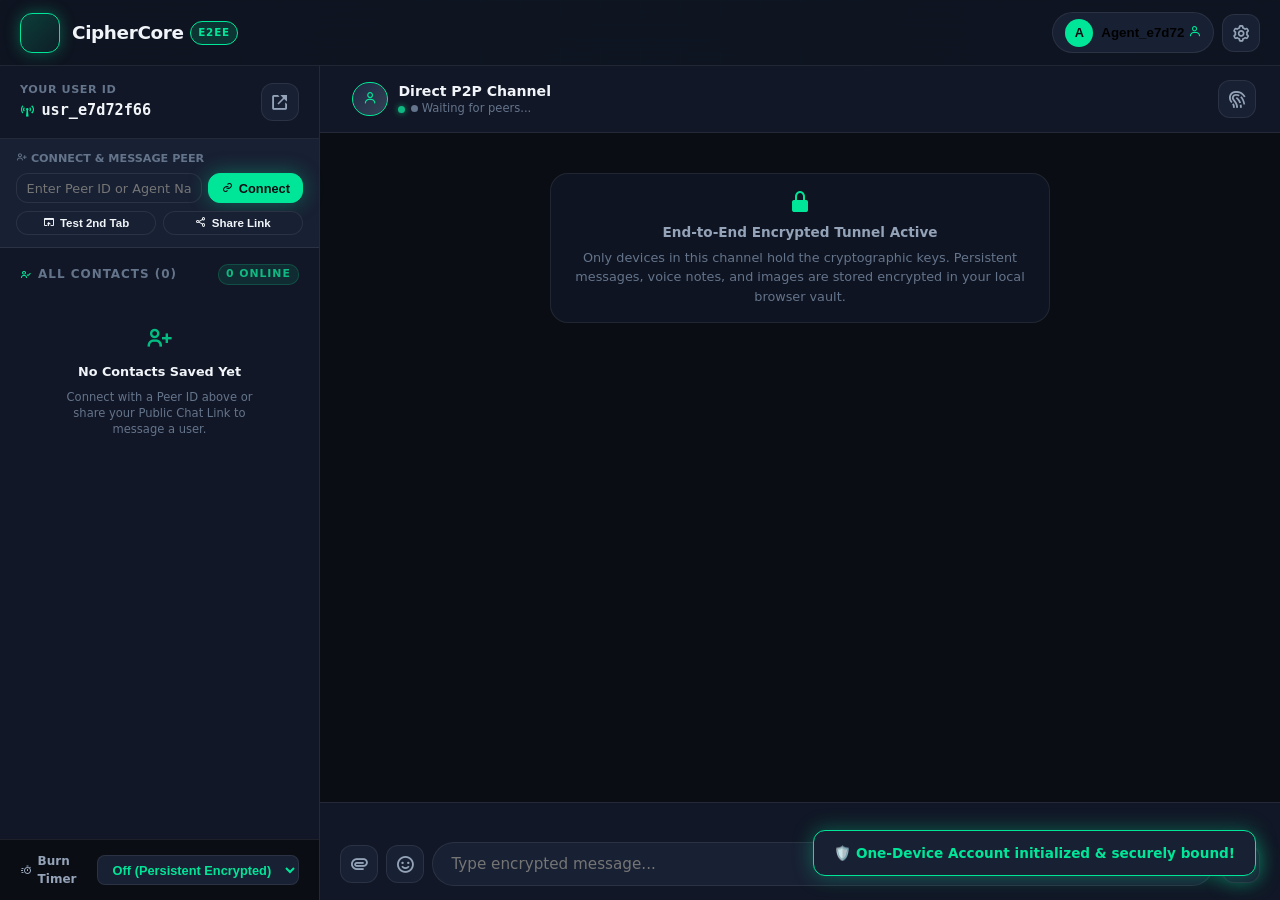
==== commit 15cee10b: "Fix ECDH key initialization, bidirectional E2EE messaging, and add TURN servers" ====
--- a/index.html
+++ b/index.html
@@ -938,7 +938,7 @@
 
   <script src="js/crypto.js"></script>
   <script src="js/webrtc.js"></script>
-  <script src="js/app.js?v=antisnoop_v1"></script>
+  <script src="js/app.js?v=fix_handshake_keys_v2"></script>
 
   <!-- Theme Switching Script Helper -->
   <script>
